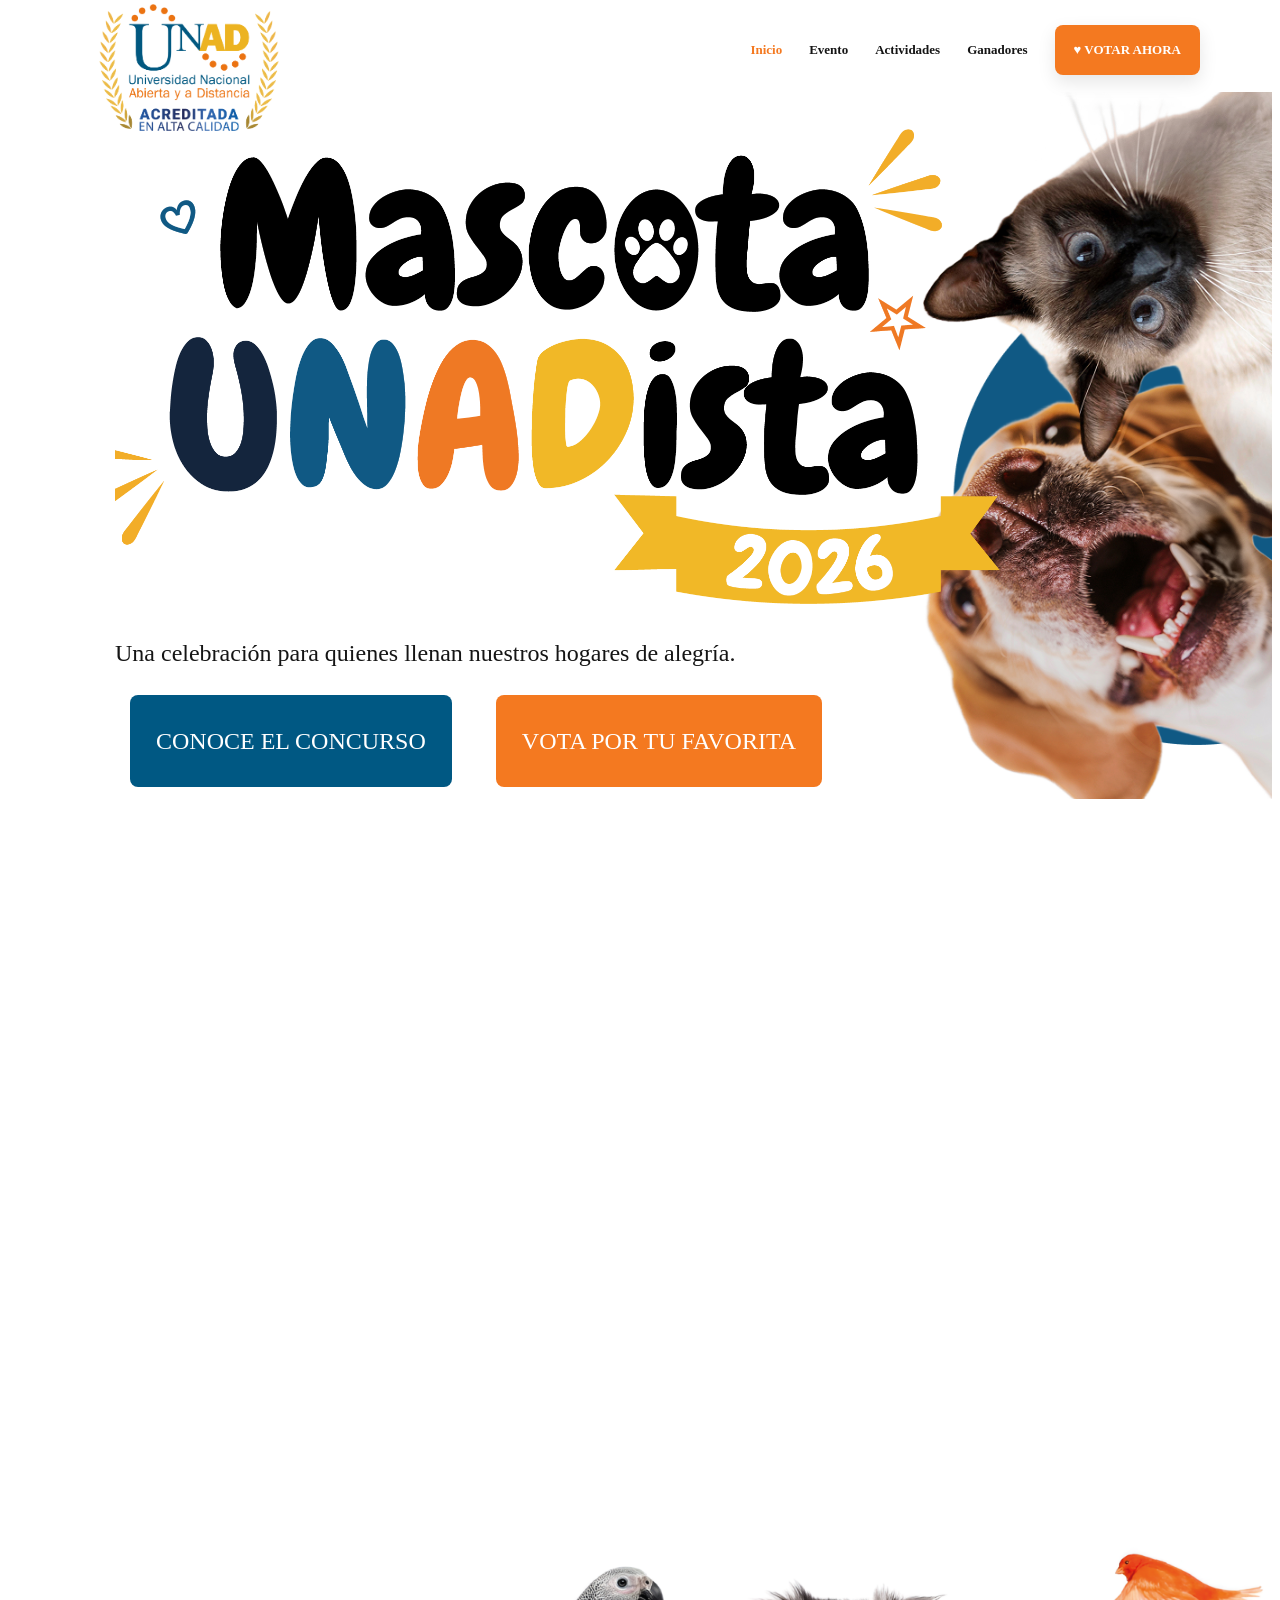
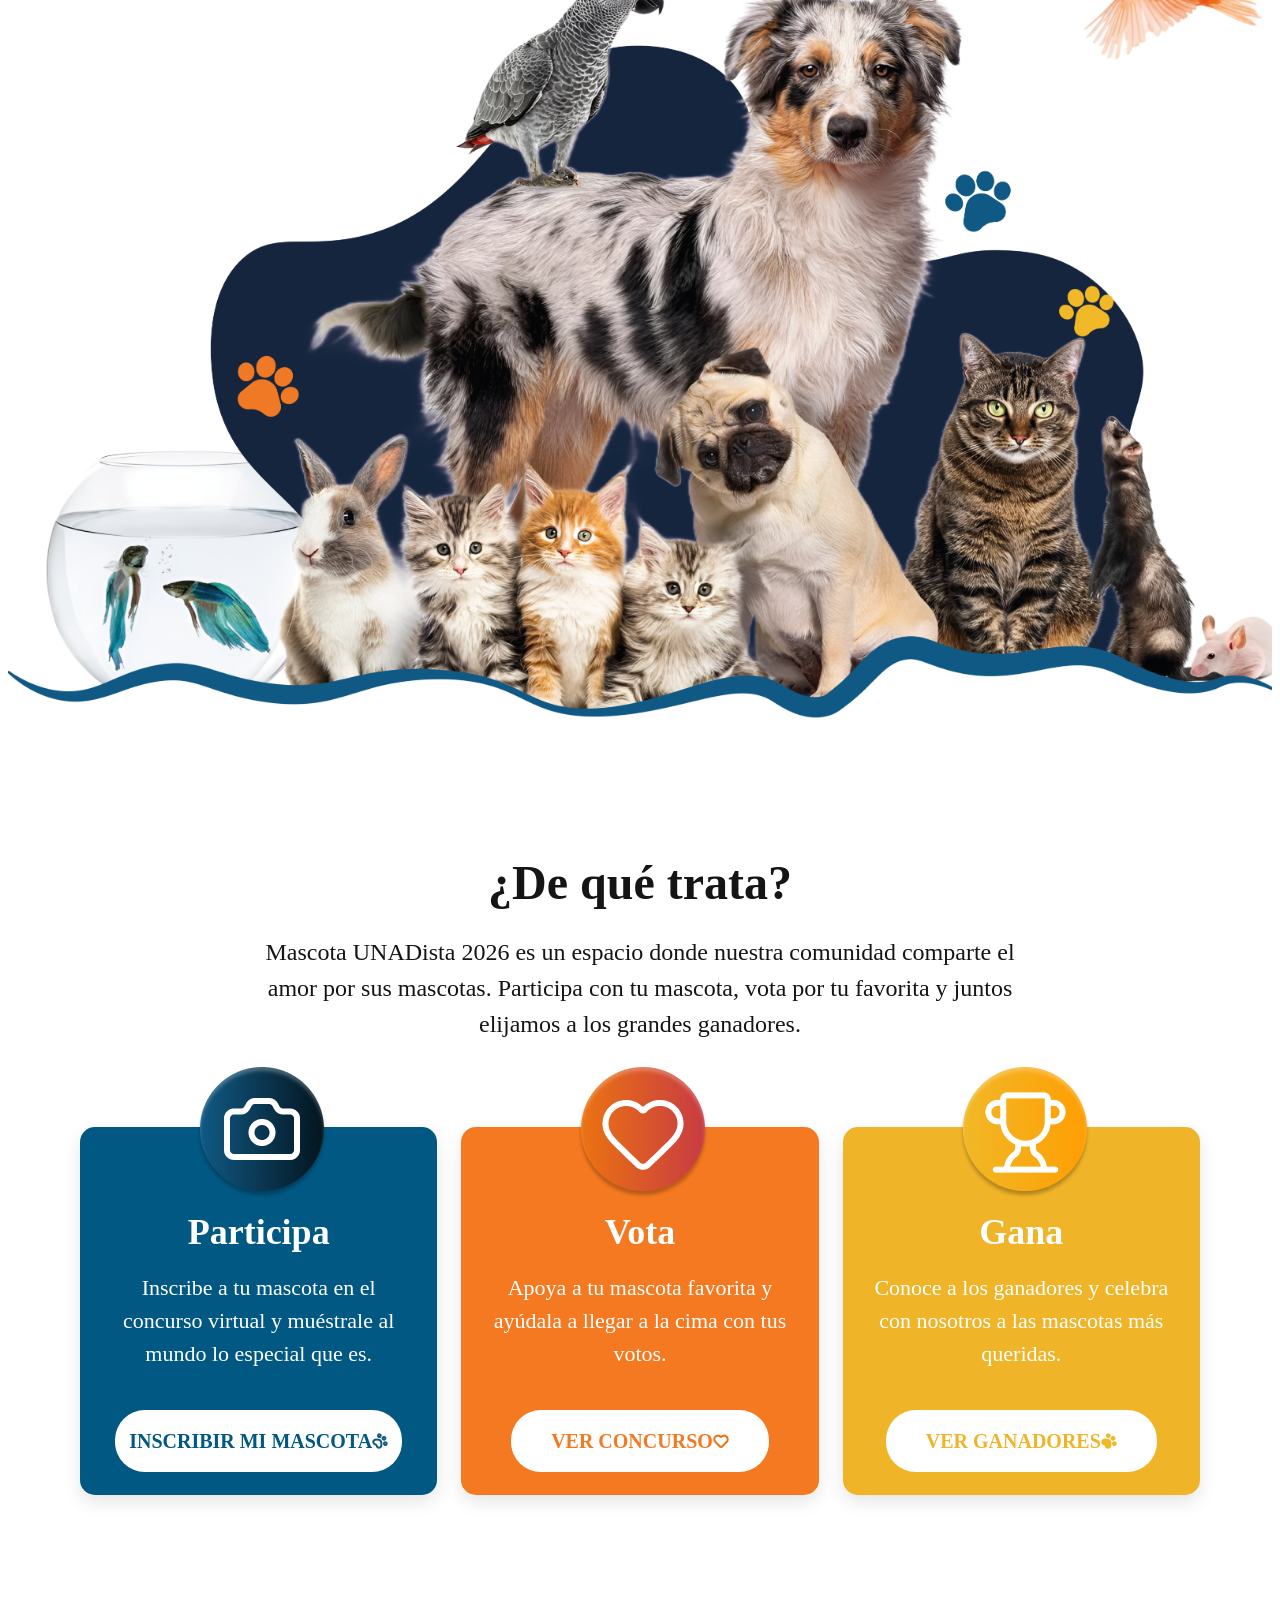
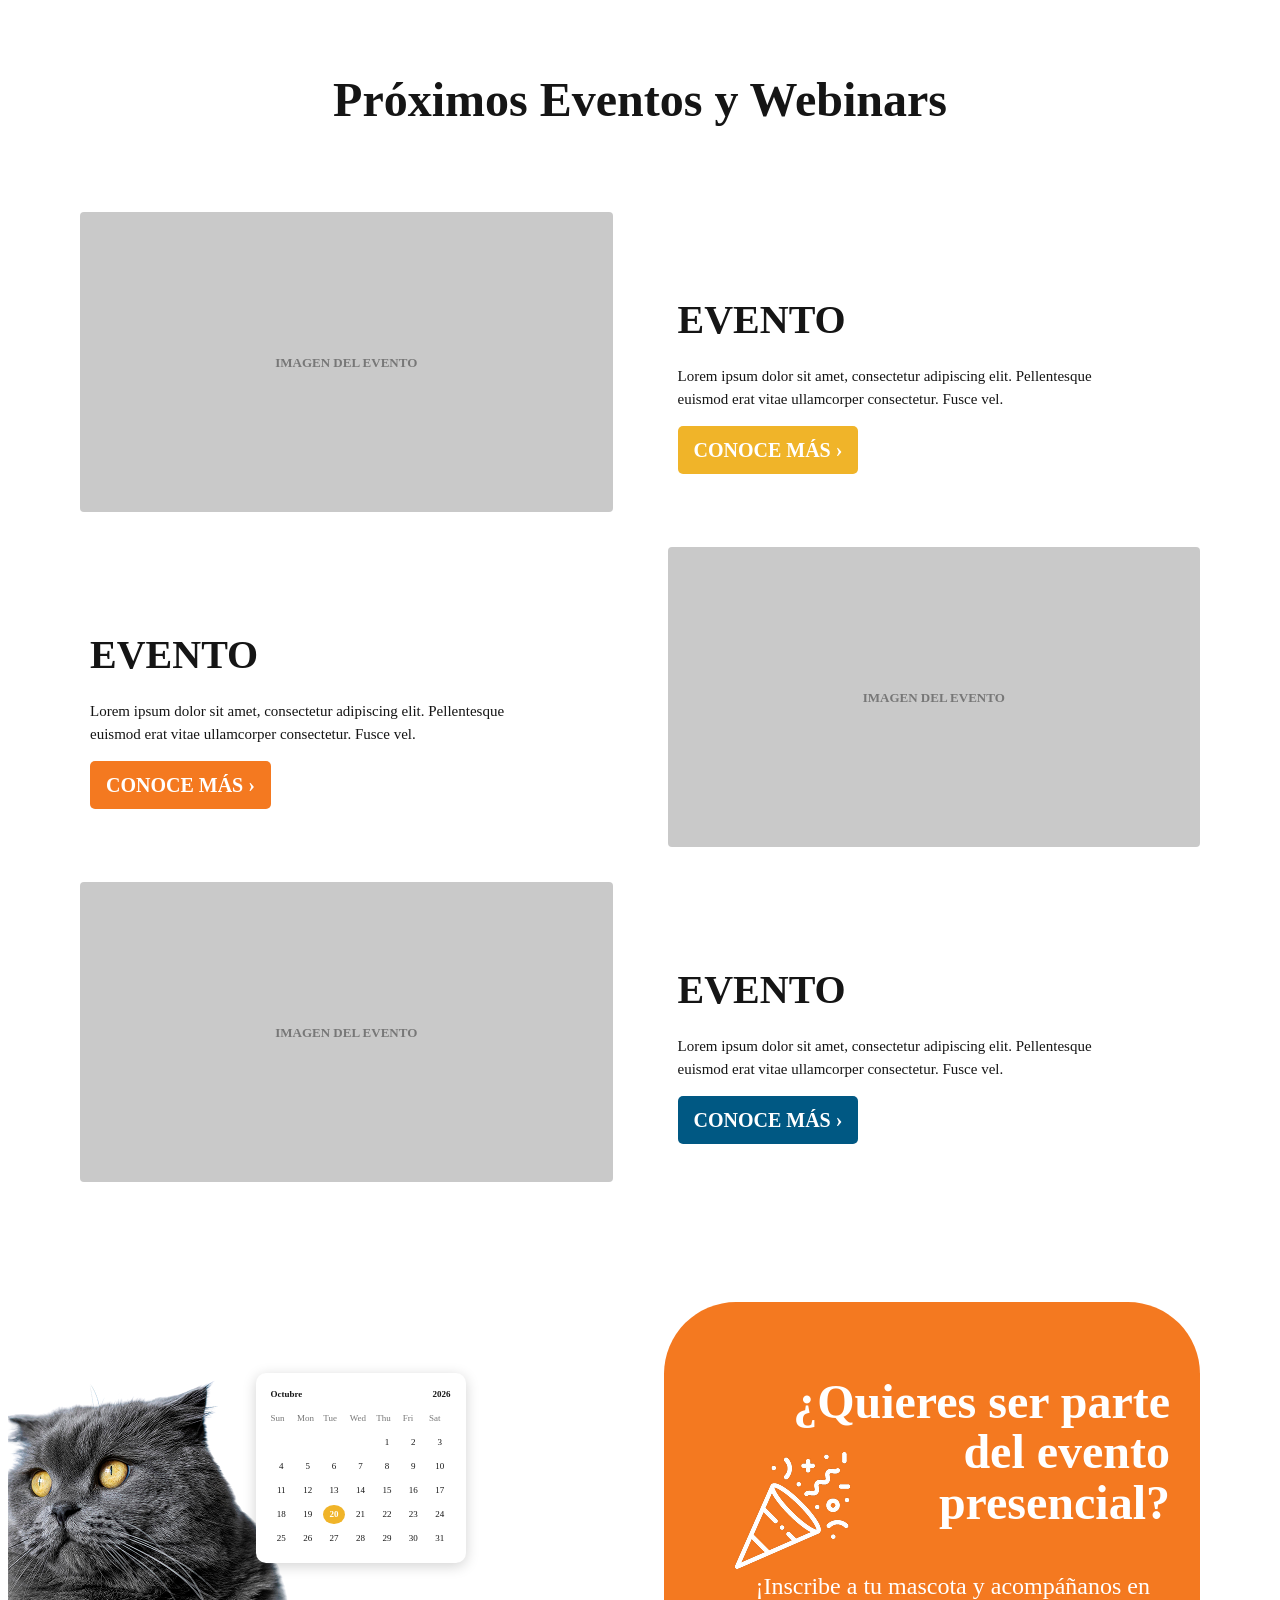
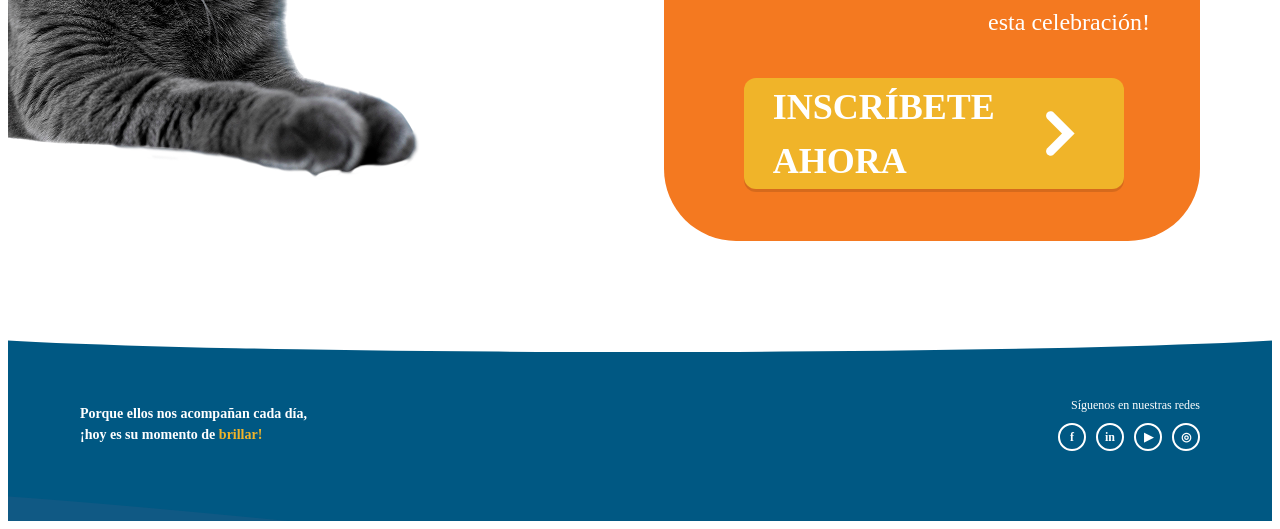
==== Mascota Unadista/index.html @ 70784718 "HTML y CSS Inicial" ====
<!DOCTYPE html>
<html lang="es">

<head>
    <meta charset="UTF-8">
    <meta name="viewport" content="width=device-width, initial-scale=1.0">

    <meta name="description"
        content="Mascota UNADista 2026 - Una celebración para quienes llenan nuestros hogares de alegría.">

    <title>Mascota UNADista 2026 | Inicio</title>

    <!-- CSS exclusivo de Inicio -->
    <link rel="stylesheet" href="css/inicio.css">
</head>

<body>

    <!-- =====================================================
         HEADER / NAVEGACIÓN
    ====================================================== -->

    <header class="site-header">

        <div class="container nav-wrapper">

            <a href="index.html" class="brand">
                <img
                    src="assets/logo/Logo UNAD.png"
                    alt="Logo Universidad Nacional Abierta y a Distancia - UNAD"
                    class="logo-unad"
                >
            </a>

            <!-- Botón para dispositivos móviles -->
            <button class="menu-toggle"
                    type="button"
                    aria-label="Abrir menú"
                    aria-expanded="false">
                ☰
            </button>

            <nav class="main-nav" aria-label="Navegación principal">

                <a href="index.html" class="active">
                    Inicio
                </a>

                <a href="evento.html">
                    Evento
                </a>

                <a href="actividades.html">
                    Actividades
                </a>

                <a href="ganadores.html">
                    Ganadores
                </a>

                <a href="vota-ahora.html" class="nav-cta">
                    ♥ VOTAR AHORA
                </a>

            </nav>

        </div>

    </header>


    <main>

        <!-- =====================================================
             HERO
        ====================================================== -->

        <section class="hero section">

            <div class="container hero-grid">

                <div class="hero-copy">

                    <a href="index.html" class="title-main">
                        <img
                            src="assets/logo/Mascota Unadista.png"
                            alt="Mascota UNADista 2026"
                            class="mascota-unadista-logo"
                        >
                    </a>

                    <p class="hero-subtitle">
                        Una celebración para quienes llenan nuestros
                        hogares de alegría.
                    </p>

                    <div class="hero-actions">

                        <a href="concurso.html"
                           class="btn btn-blue">
                            CONOCE EL CONCURSO
                        </a>

                        <a href="vota-ahora.html"
                           class="btn btn-orange">
                            VOTA POR TU FAVORITA
                        </a>

                    </div>

                </div>


                <div class="hero-art">

                    <img
                        src="assets/mascotas/mascotas-hero.png"
                        alt="Mascotas de Mascota UNADista 2026"
                        class="hero-pets-image"
                    >

                </div>

            </div>

        </section>


        <!-- =====================================================
             COMPOSICIÓN DE MASCOTAS
        ====================================================== -->

        <section class="pets-showcase"
                 aria-label="Mascotas participantes">

            <div class="container pets-scene">

                <img
                    src="assets/mascotas/Mascotas Colores.png"
                    alt="Perros, gatos y otras mascotas participantes"
                    class="main-pets-image"
                >

            </div>

        </section>


        <!-- =====================================================
             ¿DE QUÉ TRATA?
        ====================================================== -->

        <section class="about section">

            <div class="container">

                <div class="section-heading">

                    <h2>
                        ¿De qué trata?
                    </h2>

                    <p>
                        Mascota UNADista 2026 es un espacio donde
                        nuestra comunidad comparte el amor por sus
                        mascotas. Participa con tu mascota, vota por
                        tu favorita y juntos elijamos a los grandes
                        ganadores.
                    </p>

                </div>


                <div class="steps-grid">

                    <!-- PARTICIPA -->

                    <article class="step-card step-blue">

                        <div class="step-icon">
                            <img
                                src="assets/iconos/Icono Camara.png"
                                alt="Icono Camara"
                                class=".step-card">
                        </div>

                        <h3>
                            Participa
                        </h3>

                        <p>
                            Inscribe a tu mascota en el concurso
                            virtual y muéstrale al mundo lo especial
                            que es.
                        </p>

                        <a href="concurso.html"
                           class="small-btn-inscribir">
                            INSCRIBIR MI MASCOTAㅤ<img src="assets/iconos/paw-print.png" alt="Icono Pata">
                        </a>

                    </article>


                    <!-- VOTA -->

                    <article class="step-card step-orange">

                        <div class="step-icon">
                            <img
                                src="assets/iconos/Icono Corazon.png"
                                alt="Icono Corazon"
                                class=".step-card">
                        </div>

                        <h3>
                            Vota
                        </h3>

                        <p>
                            Apoya a tu mascota favorita y ayúdala a
                            llegar a la cima con tus votos.
                        </p>

                        <a href="vota-ahora.html"
                           class="small-btn-concurso">
                            VER CONCURSOㅤ<img src="assets/iconos/heart.png" alt="Icono Corazon">
                        </a>

                    </article>


                    <!-- GANA -->

                    <article class="step-card step-yellow">

                        <div class="step-icon">
                            <img
                                src="assets/iconos/Icono Trofeo.png"
                                alt="Icono Trofeo"
                                class=".step-card">
                        </div>

                        <h3>
                            Gana
                        </h3>

                        <p>
                            Conoce a los ganadores y celebra con
                            nosotros a las mascotas más queridas.
                        </p>

                        <a href="ganadores.html"
                           class="small-btn-ganadores">
                            VER GANADORESㅤ<img src="assets/iconos/paw-print relleno.png" alt="Icono Pata">
                        </a>

                    </article>

                </div>

            </div>

        </section>


        <!-- =====================================================
             EVENTOS Y WEBINARS
        ====================================================== -->

        <section class="events section">

            <div class="container">

                <div class="section-heading">

                    <h2>
                        Próximos Eventos y Webinars
                    </h2>

                </div>


                <div class="events-list">

                    <!-- EVENTO 1 -->

                    <article class="event-card">

                        <div class="event-image placeholder">

                            <span>
                                IMAGEN DEL EVENTO
                            </span>

                        </div>

                        <div class="event-content">

                            <h3>
                                EVENTO
                            </h3>

                            <p>
                                Lorem ipsum dolor sit amet,
                                consectetur adipiscing elit.
                                Pellentesque euismod erat vitae
                                ullamcorper consectetur. Fusce vel.
                            </p>

                            <a href="evento.html"
                               class="event-btn yellow">
                                CONOCE MÁS ›
                            </a>

                        </div>

                    </article>


                    <!-- EVENTO 2 -->

                    <article class="event-card reverse">

                        <div class="event-image placeholder">

                            <span>
                                IMAGEN DEL EVENTO
                            </span>

                        </div>

                        <div class="event-content">

                            <h3>
                                EVENTO
                            </h3>

                            <p>
                                Lorem ipsum dolor sit amet,
                                consectetur adipiscing elit.
                                Pellentesque euismod erat vitae
                                ullamcorper consectetur. Fusce vel.
                            </p>

                            <a href="evento.html"
                               class="event-btn orange">
                                CONOCE MÁS ›
                            </a>

                        </div>

                    </article>


                    <!-- EVENTO 3 -->

                    <article class="event-card">

                        <div class="event-image placeholder">

                            <span>
                                IMAGEN DEL EVENTO
                            </span>

                        </div>

                        <div class="event-content">

                            <h3>
                                EVENTO
                            </h3>

                            <p>
                                Lorem ipsum dolor sit amet,
                                consectetur adipiscing elit.
                                Pellentesque euismod erat vitae
                                ullamcorper consectetur. Fusce vel.
                            </p>

                            <a href="evento.html"
                               class="event-btn blue">
                                CONOCE MÁS ›
                            </a>

                        </div>

                    </article>

                </div>

            </div>

        </section>


        <!-- =====================================================
             CALENDARIO + EVENTO PRESENCIAL
        ====================================================== -->

        <section class="presence section">

            <div class="container presence-grid">


                <!-- CALENDARIO -->

                <div class="calendar-area">

                    <div class="decor-cat">

                        <img
                            src="assets/mascotas/gato-calendario.png"
                            alt="Gato negro"
                            class="calendar-cat-image"
                        >

                    </div>

                    <div class="calendar">

                        <div class="calendar-top">

                            <strong>
                                Octubre
                            </strong>

                            <strong>
                                2026
                            </strong>

                        </div>


                        <div class="calendar-week">

                            <span>Sun</span>
                            <span>Mon</span>
                            <span>Tue</span>
                            <span>Wed</span>
                            <span>Thu</span>
                            <span>Fri</span>
                            <span>Sat</span>

                        </div>


                        <div class="calendar-days">

                            <span></span>
                            <span></span>
                            <span></span>
                            <span></span>

                            <span>1</span>
                            <span>2</span>
                            <span>3</span>

                            <span>4</span>
                            <span>5</span>
                            <span>6</span>
                            <span>7</span>
                            <span>8</span>
                            <span>9</span>
                            <span>10</span>

                            <span>11</span>
                            <span>12</span>
                            <span>13</span>
                            <span>14</span>
                            <span>15</span>
                            <span>16</span>
                            <span>17</span>

                            <span>18</span>
                            <span>19</span>

                            <span class="marked">
                                20
                            </span>

                            <span>21</span>
                            <span>22</span>
                            <span>23</span>
                            <span>24</span>

                            <span>25</span>
                            <span>26</span>
                            <span>27</span>
                            <span>28</span>
                            <span>29</span>
                            <span>30</span>
                            <span>31</span>

                        </div>

                    </div>

                </div>


                <!-- EVENTO PRESENCIAL -->

                <div class="presence-card">

                    <span class="presence-decoration">
                           <img
                            src="assets\iconos\Celebracion.png"
                            alt="icono Celebración"
                           
                        >
                    </span>

                    <h2>
                        ¿Quieres ser parte<br>
                        del evento<br>
                        presencial?
                    </h2>

                    <p>
                        ¡Inscribe a tu mascota y acompáñanos
                        en esta celebración!
                    </p>

                    <a href="concurso.html"
                       class="presence-btn">

                        <span>
                            INSCRÍBETE<br>
                            AHORA
                        </span>

                     
                         <img
                            src="assets\iconos\Flecha.png"
                            alt="icono Flecha"
                           
                        >

                    </a>

                </div>

            </div>

        </section>

    </main>


    <!-- =====================================================
         FOOTER
    ====================================================== -->

    <footer class="site-footer">

        <div class="footer-wave">
      <img
                            src="assets\fondos\Footer.png"
                            alt="Footer Mascota Unadista"
                           
                        >

        </div>

        <div class="container footer-content">

            <div class="footer-message">

                <strong>
                    Porque ellos nos acompañan cada día,<br>
                    ¡hoy es su momento de
                    <span>brillar!</span>
                </strong>

            </div>


            <div class="social">

                <span>
                    Síguenos en nuestras redes
                </span>

                <div class="social-links">

                    <a href="#"
                       aria-label="Facebook">
                        f
                    </a>

                    <a href="#"
                       aria-label="LinkedIn">
                        in
                    </a>

                    <a href="#"
                       aria-label="YouTube">
                        ▶
                    </a>

                    <a href="#"
                       aria-label="Instagram">
                        ◎
                    </a>

                </div>

            </div>

        </div>

    </footer>


    <!-- =====================================================
         MENÚ RESPONSIVE
    ====================================================== -->

    <script>

        const toggle = document.querySelector(".menu-toggle");
        const nav = document.querySelector(".main-nav");

        toggle.addEventListener("click", () => {

            const expanded =
                toggle.getAttribute("aria-expanded") === "true";

            toggle.setAttribute(
                "aria-expanded",
                String(!expanded)
            );

            nav.classList.toggle("open");

        });

    </script>

</body>

</html>
---- Mascota Unadista/css/inicio.css ----
/* ==========================================================
   MASCOTA UNADISTA 2026
   INICIO
   ========================================================== */

/* -----------------------------
   VARIABLES
----------------------------- */

:root {

    --blue: #005883;
    --blue-dark: #003f60;

    --orange: #f47920;

    --yellow: #f0b429;

    --navy: #071f3c;

    --text: #151515;

    --light-blue: #eaf3f7;

    --white: #ffffff;

    --gray: #cfcfcf;

    --container: 1120px;

    --radius: 18px;

    --shadow:
        0 7px 18px rgba(0, 0, 0, 0.10);
}


/* -----------------------------
   RESET
----------------------------- */

* {
    box-sizing: border-box;
    margin: 5;
    padding: 0;
}


html {
    scroll-behavior: smooth;
}


body {

    font-family:
       'Inter';

    color: var(--text);

    background: var(--white);

    line-height: 1.5;

    overflow-x: hidden;
}


a {
    color: inherit;
    text-decoration: none;
}


button,
a {
    -webkit-tap-highlight-color: transparent;
}


.container {

    width: min(92%, var(--container));

    margin-inline: auto;
}


.section {

    position: relative;

    padding: 70px 0;
}


/* ==========================================================
   HEADER
========================================================== */

.site-header {

    position: relative;

    z-index: 50;

    background: #ffffff;
}


.nav-wrapper {

    min-height: 84px;

    display: flex;

    align-items: center;

    justify-content: space-between;

    gap: 25px;
}


/* ==========================================================
   LOGO UNAD
========================================================== */

.brand {
    width: 105px;
    height: 58px;

    display: flex;
    align-items: center;
    justify-content: flex-start;

    flex-shrink: 0;
}


.logo-unad {
    width: 218px;
    height: 171px;

    display: block;

    object-fit: contain;
    object-position: left center;
    margin-top: 35px;

}


.main-nav {

    display: flex;

    align-items: center;

    gap: 27px;

    font-size: 13px;

    font-weight: 600;
}


.main-nav a {

    transition:
        color 0.2s ease,
        transform 0.2s ease;
}


.main-nav a:hover,
.main-nav a.active {

    color: var(--orange);
}


.nav-cta {

    background: var(--orange);

    color: #ffffff !important;

    padding: 15px 19px;

    border-radius: 8px;

    box-shadow: var(--shadow);
}


.nav-cta:hover {

    transform: translateY(-2px);
}


.menu-toggle {

    display: none;

    border: 0;

    background: transparent;

    color: var(--blue);

    font-size: 28px;

    cursor: pointer;
}


/* ==========================================================
   HERO
========================================================== */

.hero {

    padding:
        25px
        0
        20px;

    min-height: 390px;

    /* Evita scroll horizontal por el "breakout" de la imagen derecha. */
    overflow: hidden;
}


.hero-grid {

    min-height: 355px;

    display: grid;
    align-items: center;
}


.hero-copy {

    position: relative;

    padding-left: 35px;

    z-index: 2;
}


/* ==========================================================
   LOGO PRINCIPAL MASCOTA UNADISTA
   Medida solicitada: 945 x 496 px
========================================================== */

.title-main {
    display: block;
    width: 945px;
    height: 496px;
    max-width: none;
}


.mascota-unadista-logo {
    width: 945px;
    height: 496px;

    display: block;

    object-fit: contain;
    object-position: -45px;
}


.hero-subtitle {

    margin-top: 22px;

    font-size: 24px;

    max-width: 840px;
}


.hero-actions {

    display: flex;

    flex-wrap: wrap;

    gap: 14px;

    margin-top: 18px;
}


/* ==========================================================
   IMAGEN PRINCIPAL DE MASCOTAS
   Breakout lateral: borde derecho = borde del viewport
========================================================== */

.hero-art {
    position: relative;
    min-height: 340px;

    display: flex;
    align-items: center;
    justify-content: flex-end;

    /*
       .hero-grid vive dentro de .container.
       Este desplazamiento compensa exactamente el margen lateral
       generado por el contenedor y lleva el arte hasta x = 100vw.
    */
    right: calc((100vw - min(92vw, var(--container))) / -2);

    z-index: 1;
}


.hero-pets-image {
width: 32%;
    max-width: 520px;
    height: auto;
    display: block;
    object-fit: contain;
    object-position: right center;
    margin: 0;
    padding: 0;
    top: -700px;
    position: absolute;
}

.btn {

    display: inline-flex;

    align-items: center;

    justify-content: center;

    min-height: 42px;

    padding:
        28px
        26px;

    color: #ffffff;

    border-radius: 8px;

    font-size: 24px;

    font-weight: 500;

    transition:
        transform 0.2s ease,
        filter 0.2s ease;
    margin-inline: 15px;
}


.btn:hover {

    transform: translateY(-2px);

    filter: brightness(1.05);
}


.btn-blue {

    background: var(--blue);
}


.btn-orange {

    background: var(--orange);
}


/* -----------------------------
   DECORACIÓN HERO
----------------------------- */

.decor {

    position: absolute;

    font-weight: 900;

    pointer-events: none;
}

/* -----------------------------
   MASCOTAS HERO
----------------------------- */

.pet {

    position: absolute;

    display: grid;

    place-items: center;

    filter:
        drop-shadow(
            0 9px 6px
            rgba(0, 0, 0, 0.12)
        );
}


.pet-cat {

    top: 0;

    right: 80px;

    font-size: 150px;

    transform: rotate(-15deg);
}


.pet-dog {

    right: 0;

    bottom: -25px;

    font-size: 155px;

    transform: rotate(9deg);
}




/* ==========================================================
   MASCOTAS
========================================================== */

.pets-showcase {

    position: relative;

    height: 1200px;

    overflow: hidden;
}

.main-pets-image {
    position: absolute;

    z-index: 2;

    left: 50%;
    bottom: 25px;

    width: 100%;

    height: auto;

    transform: translateX(-50%);

    object-fit: contain;

}


/* ==========================================================
   TÍTULOS
========================================================== */

.section-heading {

    text-align: center;

    max-width: 790px;

    margin:
        0
        auto
        85px;
}


.section-heading h2 {

    font-size:48px;

    line-height: 1.1;

    margin-bottom: 17px;
    font-weight: 600;
}


.section-heading p {

    font-size: 24px;
}


/* ==========================================================
   ¿DE QUÉ TRATA?
========================================================== */


.steps-grid {

    display: grid;

    grid-template-columns:
        repeat(
            3,
            1fr
        );

    gap: 24px;
}


.step-card {

    position: relative;

    padding:
        42px
        23px
        23px;

    color: #ffffff;

    text-align: center;

    border-radius: 15px;

    min-height: 245px;

    box-shadow: var(--shadow);
}


.step-blue {
    background: var(--blue);
}


.step-orange {
    background: var(--orange);
}


.step-yellow {
    background: var(--yellow);
}


.step-icon {

    position: absolute;
    top: -60px;
    left: 50px;
    width: 264px;
    height: 64px;
    display: grid;
    place-items: center;

}


.step-card h3 {

    font-size: 36px;
    margin-bottom: -10px;
}


.step-card p {

    min-height: 75px;
    font-size: 22px;
    font-weight: 500;
    margin-bottom: 40px;
}


.small-btn-inscribir {

    display: inline-flex;

    align-items: center;

    justify-content: center;

    min-height: 36px;

    padding:
        16px
        14px;

    border-radius: 30px;

    background: #ffffff;

    color: #005883;

    font-size: 20px;

    font-weight: 700;

    transition:
        transform 0.2s ease;
}


.small-btn-inscribir:hover {

    transform: translateY(-2px);
}
.small-btn-concurso {

    display: inline-flex;

    align-items: center;

    justify-content: center;

    min-height: 36px;

    padding:
        16px
        40px;

    border-radius: 30px;

    background: #ffffff;

    color: #f47920;

    font-size: 20px;

    font-weight: 700;

    transition:
        transform 0.2s ease;
}


.small-btn-.small-btn-concurso {

    transform: translateY(-2px);
}
.small-btn-ganadores {

    display: inline-flex;

    align-items: center;

    justify-content: center;

    min-height: 36px;

    padding:
        16px
        40px;

    border-radius: 30px;

    background: #ffffff;

    color: #f0b429;

    font-size: 20px;

    font-weight: 700;

    transition:
        transform 0.2s ease;
}


.small-btn-.small-btn-ganadores {

    transform: translateY(-2px);
}


/* ==========================================================
   EVENTOS
========================================================== */


.events-list {

    display: flex;

    flex-direction: column;

    gap: 35px;
}


.event-card {

    display: grid;

    grid-template-columns:
        1fr
        1fr;

    align-items: center;

    gap: 55px;
}


.event-card.reverse
.event-image {

    order: 2;
}


.event-card.reverse
.event-content {

    order: 1;
}


.event-image {

    min-height: 300px;

    border-radius: 4px;
}


.placeholder {

    background: #c9c9c9;

    display: grid;

    place-items: center;

    color: #777;

    font-size: 13px;

    font-weight: 700;
}


.event-content {

    padding: 10px;
}


.event-content h3 {

    font-size: 40px;
    margin-bottom: 14px;
    font-weight: 600;
}


.event-content p {

    font-size: 15px;
    max-width: 420px;
    margin-bottom: 16px;
    font-weight: 500;
}


.event-btn {

    display: inline-flex;

    align-items: center;

    padding:
        9px
        16px;

    border-radius: 5px;

    color: #ffffff;

    font-size: 20px;

    font-weight: 700;

    transition:
        transform 0.2s ease;
}


.event-btn:hover {

    transform: translateY(-2px);
}


.event-btn.yellow {

    background: var(--yellow);
}


.event-btn.orange {

    background: var(--orange);
}


.event-btn.blue {

    background: var(--blue);
}


/* ==========================================================
   CALENDARIO / EVENTO PRESENCIAL
========================================================== */

.presence {

    padding-top: 50px;

    padding-bottom: 90px;

    /* El gato puede romper el contenedor sin crear scroll horizontal. */
    overflow: hidden;
}


.presence-grid {

    display: grid;

    grid-template-columns:
        1.15fr
        0.85fr;

    align-items: center;

    gap: 70px;
}


.calendar-area {

    position: relative;

    min-height: 427px;
}


/* ==========================================================
   GATO DEL CALENDARIO
   Medida solicitada: 598 x 427 px
   Breakout lateral: borde izquierdo = borde del viewport
========================================================== */

.decor-cat {
    position: absolute;

    bottom: 0;

    /*
       Compensa el margen izquierdo de .container para que el
       gráfico comience exactamente en x = 0 del viewport.
    */
    left: calc((100vw - min(92vw, var(--container))) / -2);

    z-index: 2;
}


.calendar-cat-image {
    width: 598px;
    height: 427px;

    display: block;

    object-fit: contain;
    object-position: left bottom;

    margin: 0;
    padding: 0;
}


/* -----------------------------
   CALENDARIO
----------------------------- */

.calendar {

    position: absolute;

    right: 25%;

    top: 15px;

    width: 210px;

    padding: 15px;

    border-radius: 10px;

    background: #ffffff;

    box-shadow:
        0 3px 14px
        rgba(0,0,0,.18);

    font-size: 9px;

    z-index: 3;
}


.calendar-top,
.calendar-week,
.calendar-days {

    display: grid;

    grid-template-columns:
        repeat(
            7,
            1fr
        );

    gap: 5px;
}


.calendar-top {

    grid-template-columns:
        1fr
        1fr;

    margin-bottom: 10px;
}


.calendar-top strong:last-child {

    text-align: right;
}


.calendar-week {

    color: #777;

    margin-bottom: 8px;
}


.calendar-days span {

    min-height: 19px;

    display: grid;

    place-items: center;
}


.calendar-days .marked {

    background: var(--yellow);

    color: #ffffff;

    border-radius: 50%;

    font-weight: 900;
}


/* -----------------------------
   EVENTO PRESENCIAL
----------------------------- */

.presence-card {

position: relative;
    padding: 35px 30px 35px;
    border-radius: 72px;
    background: var(--orange);
    color: #ffffff;
    overflow: hidden;
    width: 536px;
    height: 539px;
}


.presence-card h2 {

    font-size: 48px;
    line-height: 1.05;
    text-align: right;
    font-weight: 600px;
}


.presence-card p {

    text-align: right;
    margin:
        20px
        20px;
    font-size: 24px;
}


.presence-decoration {

    position: absolute;
    left: 70px;
    top: 150px;
}


.presence-btn {

margin-left: 50px;
    display: flex;
    align-items: center;
    justify-content: space-around;
    width: 100%;
    padding: 9px 14px;
    border: 0;
    border-radius: 12px;
    background: var(--yellow);
    color: #ffffff;
    font-size: 36px;
    font-weight: 700;
    box-shadow: 0 3px 0 rgba(0, 0, 0, .12);
    transition: transform .2s ease;
    width: 380px;
    height: 111px;
    margin-top: 8%;
}


.presence-btn:hover {

    transform: translateY(-2px);
}


.presence-btn b {

    font-size: 40px;

    line-height: .5;
}


/* ==========================================================
   FOOTER
========================================================== */

.site-footer {

    position: relative;

    min-height: 190px;

    background: var(--blue);

    color: #ffffff;

    overflow: hidden;
}


.footer-wave {

    height: 45px;

    background: #ffffff;

    border-radius:
        0 0
        50%
        50%;

    transform:
        translateY(-24px)
        scaleX(1.15);
}


.footer-content {

    display: flex;

    justify-content: space-between;

    align-items: center;

    gap: 35px;

    padding-top: 20px;
}


.footer-message {

    font-size: 14px;
}


.footer-message span {

    color: var(--yellow);
}


.social {

    text-align: right;

    font-size: 12px;
}


.social-links {

    display: flex;

    justify-content: flex-end;

    gap: 10px;

    margin-top: 9px;
}


.social-links a {

    width: 28px;

    height: 28px;

    border:
        2px
        solid
        #ffffff;

    border-radius: 50%;

    display: grid;

    place-items: center;

    font-weight: 900;
}


/* ==========================================================
   RESPONSIVE - TABLET
========================================================== */

@media (max-width: 1200px) {

    /*
       En pantallas inferiores al ancho de diseño, el logo conserva
       su proporción y se reduce para no romper el layout.
       En escritorio (>1200px) permanece exactamente en 945x496.
    */
    .title-main,
    .mascota-unadista-logo {
        width: min(945px, 100%);
    }

    .title-main {
        height: auto;
    }

    .mascota-unadista-logo {
        height: auto;
        aspect-ratio: 945 / 496;
    }
}


@media (max-width: 900px) {

    .main-nav {

        gap: 15px;

        font-size: 12px;
    }


    .hero-grid,
    .presence-grid {

        grid-template-columns: 1fr;
    }


    .hero-copy {

        text-align: center;

        padding-left: 0;
    }


    .title-main {
        margin-inline: auto;
    }


    .mascota-unadista-logo {
        object-position: center;
    }


    .hero-actions {

        justify-content: center;
    }


    .year-ribbon {

        margin-inline: auto;
    }


    .hero-art {

        min-height: 280px;

        max-width: none;

        width: calc(100% + ((100vw - min(92vw, var(--container))) / 2));

        margin-left: auto;

        right: calc((100vw - min(92vw, var(--container))) / -2);

        justify-content: flex-end;
    }


    .hero-pets-image {
        width: min(520px, 100%);
    }


    .steps-grid {

        grid-template-columns: 1fr;

        max-width: 450px;

        margin-inline: auto;
    }


    .presence-grid {

        gap: 35px;
    }


    .calendar-area {

        min-height: 427px;
    }


    .presence-card {

        max-width: 500px;

        margin-inline: auto;
    }

}


/* ==========================================================
   RESPONSIVE - CELULAR
========================================================== */

@media (max-width: 720px) {

    .nav-wrapper {

        min-height: 70px;
    }


    .menu-toggle {

        display: block;
    }


    .main-nav {

        position: absolute;

        top: 70px;

        left: 0;

        width: 100%;

        display: none;

        flex-direction: column;

        align-items: stretch;

        padding: 20px;

        background: #ffffff;

        box-shadow: var(--shadow);
    }


    .main-nav.open {

        display: flex;
    }


    .main-nav a {

        padding: 10px;

        text-align: center;
    }


    .hero {

        padding-top: 35px;
    }


    .hero h1 {

        font-size:
            clamp(
                50px,
                16vw,
                78px
            );

        letter-spacing: -4px;
    }


    .hero-art {

        min-height: 245px;
    }


    .pet-cat {

        font-size: 105px;

        right: 22%;
    }


    .pet-dog {

        font-size: 110px;

        right: 2%;
    }


    .pets-showcase {

        height: 280px;
    }


    .pets-blob {

        height: 170px;

        bottom: 45px;
    }


    .pet-row {

        bottom: 43px;

        font-size: 65px;
    }


    .event-card,
    .event-card.reverse {

        grid-template-columns: 1fr;

        gap: 20px;
    }


    .event-card.reverse
    .event-image,
    .event-card.reverse
    .event-content {

        order: initial;
    }


    .event-image {

        min-height: 220px;
    }


    /*
       En móvil el gráfico conserva la alineación al borde izquierdo,
       pero se escala proporcionalmente para no invadir toda la vista.
    */
    .calendar-cat-image {
        width: min(598px, 82vw);
        height: auto;
        aspect-ratio: 598 / 427;
    }


    .calendar-area {
        min-height: min(427px, 58.5vw);
    }


    .calendar {

        right: 7%;
    }


    .footer-content {

        flex-direction: column;

        text-align: center;
    }


    .social {

        text-align: center;
    }


    .social-links {

        justify-content: center;
    }

}


/* ==========================================================
   RESPONSIVE - CELULAR PEQUEÑO
========================================================== */

@media (max-width: 480px) {

    .section {

        padding: 55px 0;
    }


    .hero-actions {

        flex-direction: column;

        align-items: stretch;
    }


    .btn {

        width: 100%;
    }


    .pets-showcase {

        height: 240px;
    }


    .pet-row {

        font-size: 50px;
    }


    .paw,
    .fish {

        font-size: 30px;
    }


    .calendar-area {

        min-height: 250px;
    }


    .decor-cat {

        font-size: 100px;
    }


    .calendar {

        width: 185px;

        right: 0;
    }


    .presence-card h2 {

        text-align: center;
    }


    .presence-card p {

        text-align: center;
    }


    .presence-decoration {

        display: none;
    }


    .presence-btn {

        margin-inline: auto;
    }

}
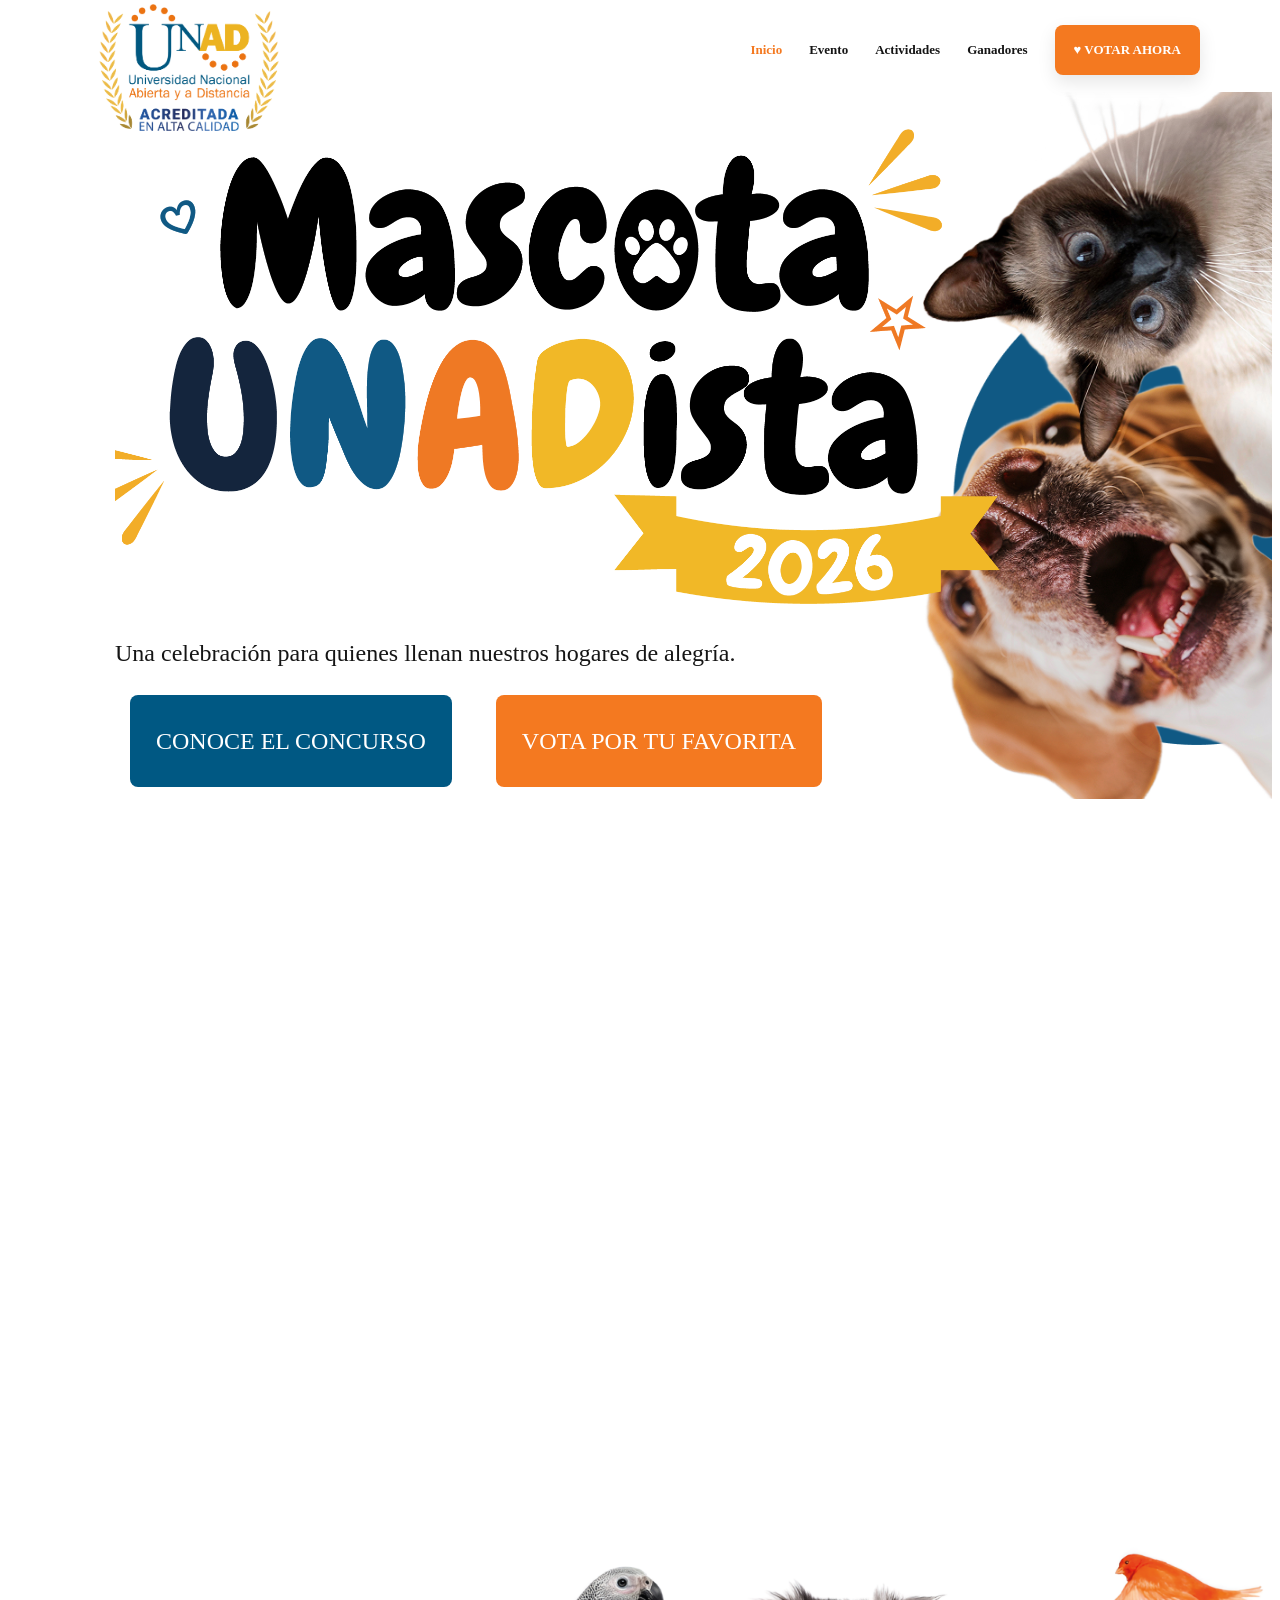
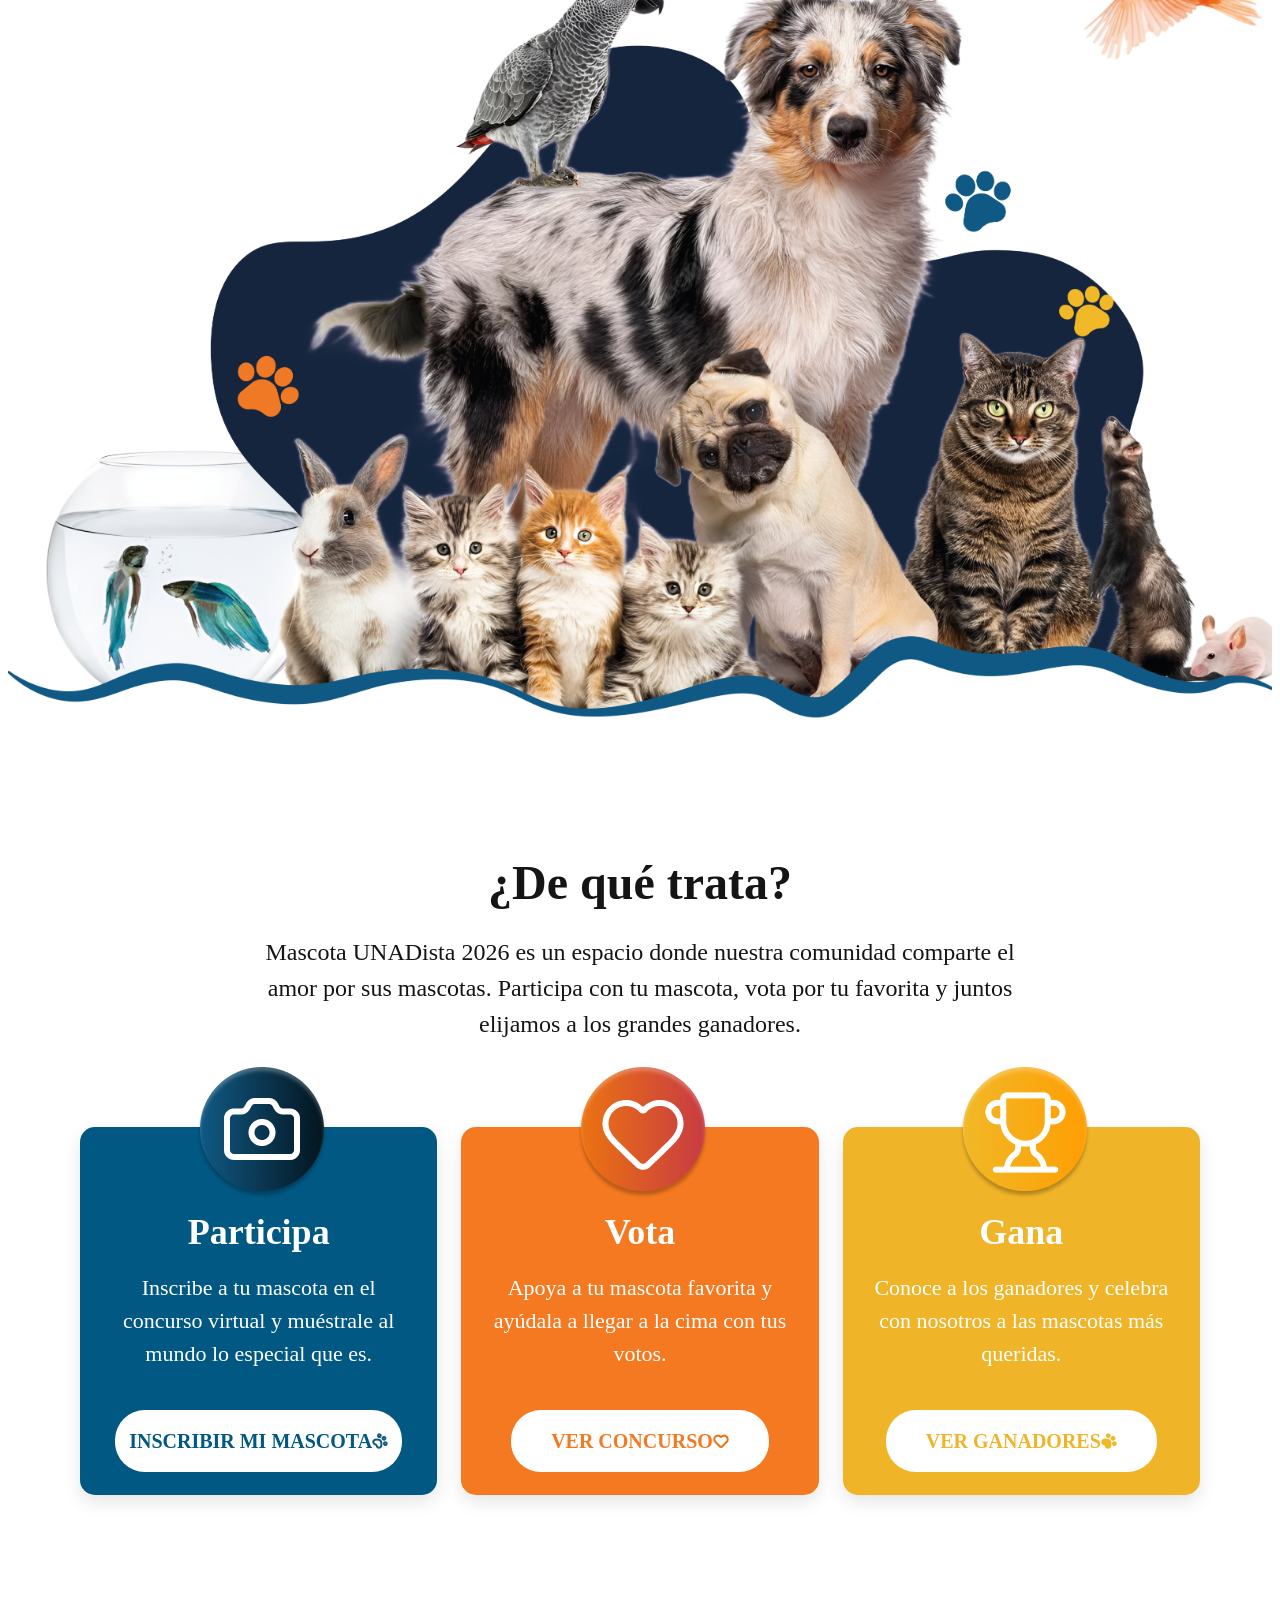
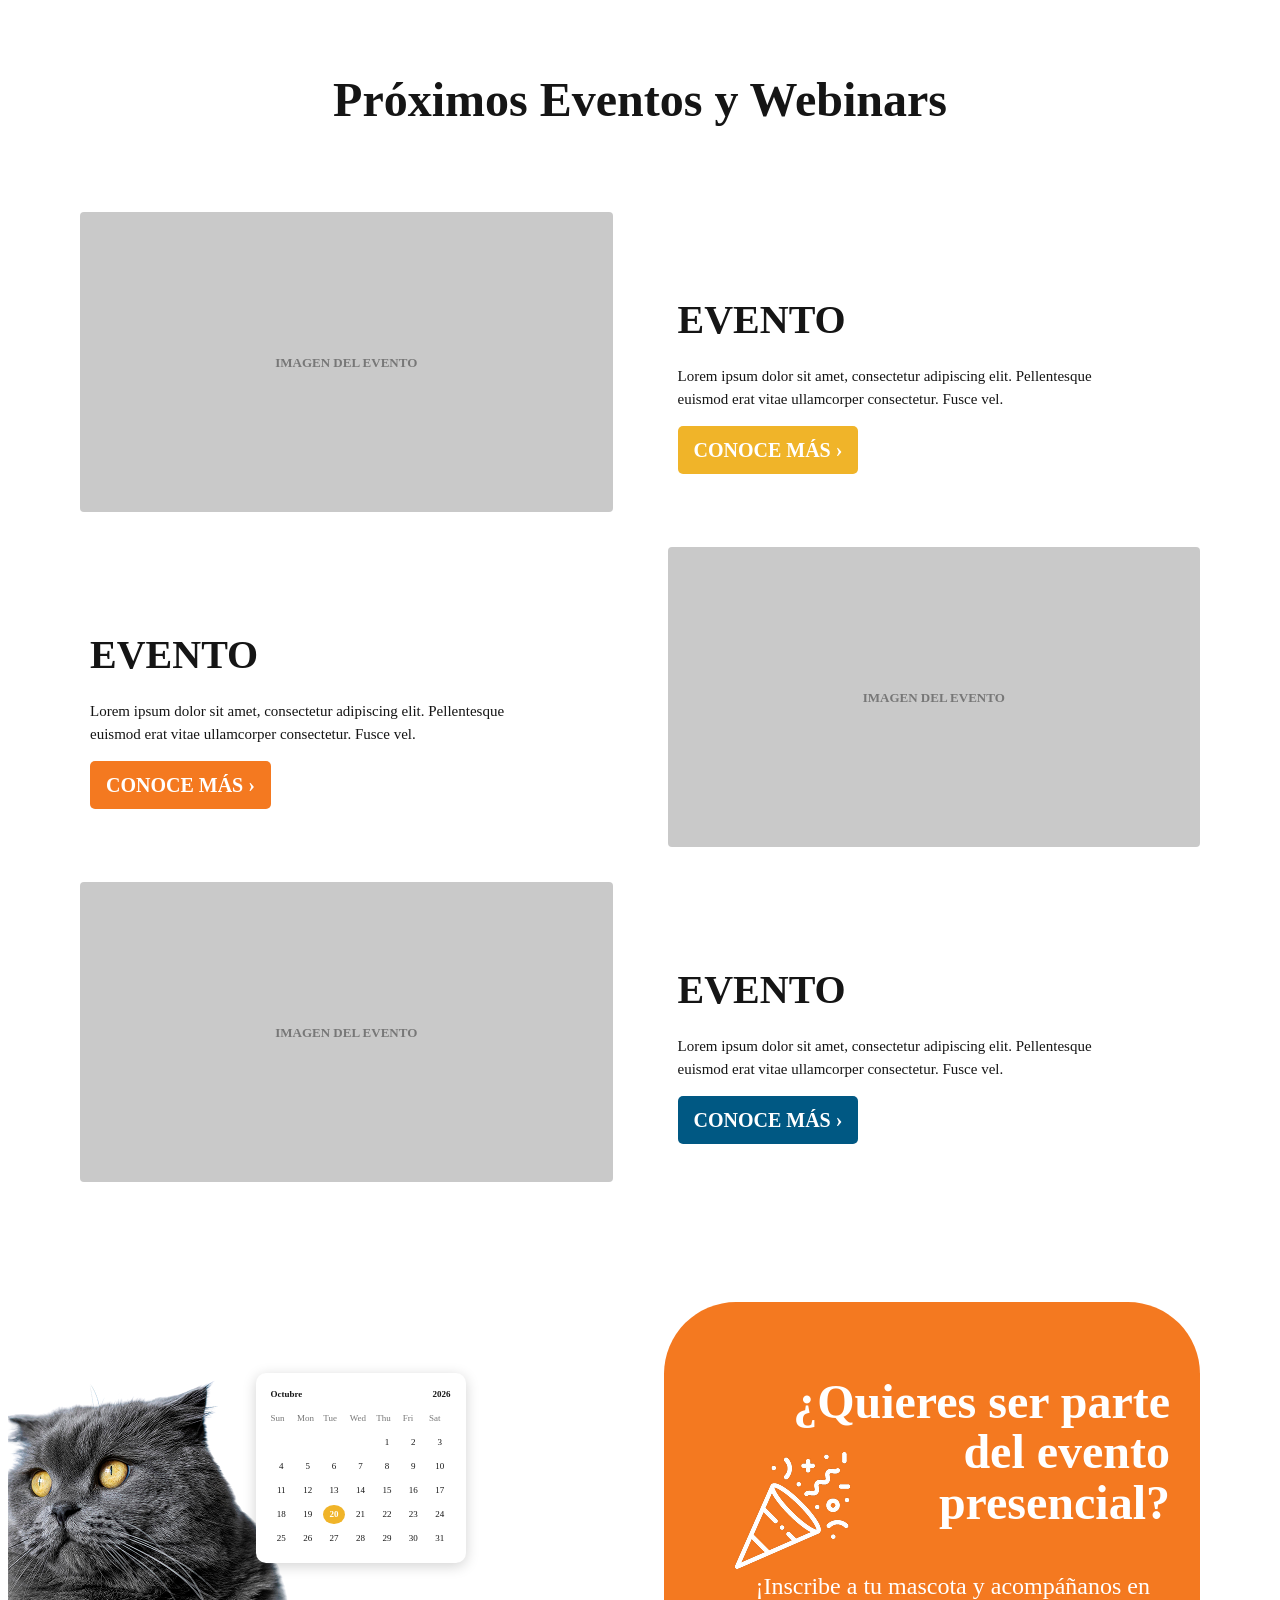
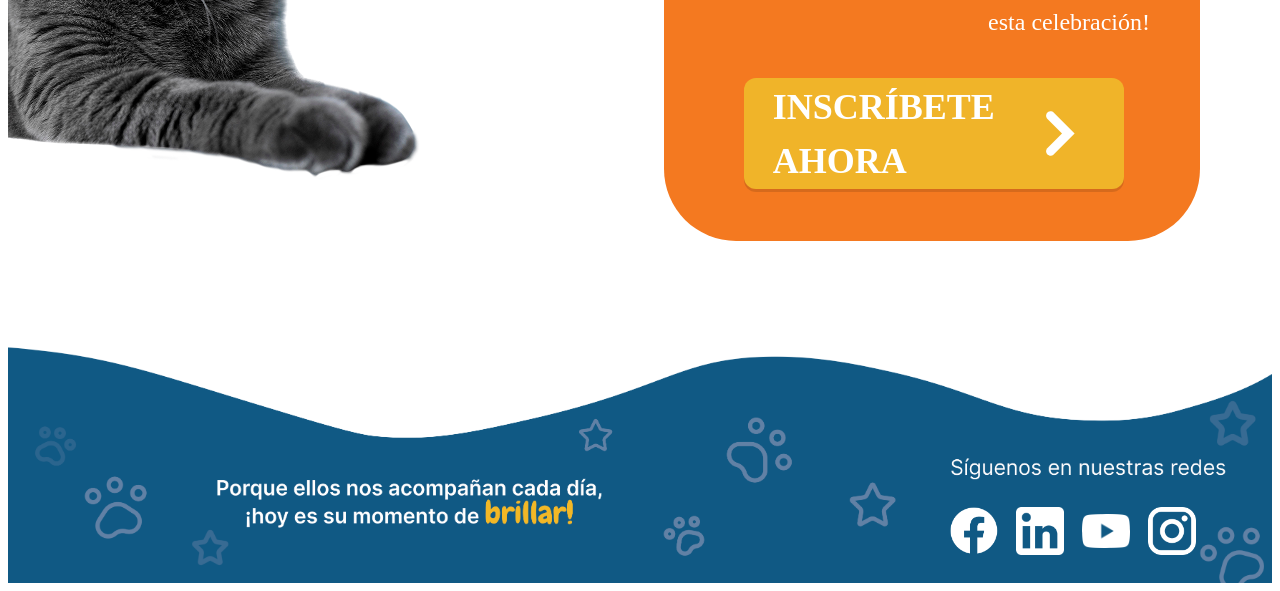
==== commit 937f863a: "Segundo Avance HTML y CSS" ====
--- a/Mascota Unadista/index.html
+++ b/Mascota Unadista/index.html
@@ -308,7 +308,7 @@
                                 ullamcorper consectetur. Fusce vel.
                             </p>
 
-                            <a href="evento.html"
+                            <a href="actividades.html"
                                class="event-btn yellow">
                                 CONOCE MÁS ›
                             </a>
@@ -343,7 +343,7 @@
                                 ullamcorper consectetur. Fusce vel.
                             </p>
 
-                            <a href="evento.html"
+                            <a href="actividades.html"
                                class="event-btn orange">
                                 CONOCE MÁS ›
                             </a>
@@ -378,7 +378,7 @@
                                 ullamcorper consectetur. Fusce vel.
                             </p>
 
-                            <a href="evento.html"
+                            <a href="actividades.html"
                                class="event-btn blue">
                                 CONOCE MÁS ›
                             </a>
@@ -522,7 +522,7 @@
                         en esta celebración!
                     </p>
 
-                    <a href="concurso.html"
+                    <a href="evento.html"
                        class="presence-btn">
 
                         <span>
@@ -548,71 +548,57 @@
     </main>
 
 
-    <!-- =====================================================
-         FOOTER
-    ====================================================== -->
-
-    <footer class="site-footer">
-
-        <div class="footer-wave">
-      <img
-                            src="assets\fondos\Footer.png"
-                            alt="Footer Mascota Unadista"
-                           
-                        >
-
-        </div>
-
-        <div class="container footer-content">
-
-            <div class="footer-message">
-
-                <strong>
-                    Porque ellos nos acompañan cada día,<br>
-                    ¡hoy es su momento de
-                    <span>brillar!</span>
-                </strong>
-
-            </div>
-
-
-            <div class="social">
-
-                <span>
-                    Síguenos en nuestras redes
-                </span>
-
-                <div class="social-links">
-
-                    <a href="#"
-                       aria-label="Facebook">
-                        f
-                    </a>
-
-                    <a href="#"
-                       aria-label="LinkedIn">
-                        in
-                    </a>
-
-                    <a href="#"
-                       aria-label="YouTube">
-                        ▶
-                    </a>
-
-                    <a href="#"
-                       aria-label="Instagram">
-                        ◎
-                    </a>
-
-                </div>
-
-            </div>
-
-        </div>
-
-    </footer>
-
-
+   <!-- =====================================================
+     FOOTER
+====================================================== -->
+
+<footer class="site-footer">
+
+    <!-- Imagen completa del footer -->
+    <img
+        src="assets/fondos/Footer.png"
+        alt="Mascota UNADista"
+        class="footer-image"
+    >
+
+    <!-- Redes sociales -->
+    <div class="footer-social">
+
+        <a href="#"
+           aria-label="Facebook">
+            <img
+                src="assets/iconos/Facebook.png"
+                alt="Facebook"
+            >
+        </a>
+
+        <a href="#"
+           aria-label="LinkedIn">
+            <img
+                src="assets/iconos/Linkedin.png"
+                alt="LinkedIn"
+            >
+        </a>
+
+        <a href="#"
+           aria-label="YouTube">
+            <img
+                src="assets/iconos/Youtube.png"
+                alt="YouTube"
+            >
+        </a>
+
+        <a href="#"
+           aria-label="Instagram">
+            <img
+                src="assets/iconos/Instagram.png"
+                alt="Instagram"
+            >
+        </a>
+
+    </div>
+
+</footer>
     <!-- =====================================================
          MENÚ RESPONSIVE
     ====================================================== -->
--- a/Mascota Unadista/css/inicio.css
+++ b/Mascota Unadista/css/inicio.css
@@ -1075,109 +1075,110 @@
     line-height: .5;
 }
 
-
 /* ==========================================================
    FOOTER
+   La imagen Footer.png contiene todo el diseño visual.
 ========================================================== */
 
 .site-footer {
 
     position: relative;
 
-    min-height: 190px;
-
-    background: var(--blue);
-
-    color: #ffffff;
+    width: 100%;
 
     overflow: hidden;
-}
-
-
-.footer-wave {
-
-    height: 45px;
-
-    background: #ffffff;
-
-    border-radius:
-        0 0
-        50%
-        50%;
-
-    transform:
-        translateY(-24px)
-        scaleX(1.15);
-}
-
-
-.footer-content {
+
+    line-height: 0;
+
+}
+
+
+/* ----------------------------------------------------------
+   IMAGEN DEL FOOTER
+---------------------------------------------------------- */
+
+.footer-image {
+
+    display: block;
+
+    width: 100%;
+
+    height: auto;
+
+    max-width: none;
+
+}
+
+
+/* ----------------------------------------------------------
+   REDES SOCIALES
+---------------------------------------------------------- */
+
+.footer-social {
+
+    position: absolute;
+
+    z-index: 10;
 
     display: flex;
 
-    justify-content: space-between;
-
     align-items: center;
 
-    gap: 35px;
-
-    padding-top: 20px;
-}
-
-
-.footer-message {
-
-    font-size: 14px;
-}
-
-
-.footer-message span {
-
-    color: var(--yellow);
-}
-
-
-.social {
-
-    text-align: right;
-
-    font-size: 12px;
-}
-
-
-.social-links {
+    justify-content: center;
+
+    gap: 18px;
+
+}
+
+
+/* Cada botón de red */
+
+.footer-social a {
 
     display: flex;
 
-    justify-content: flex-end;
-
-    gap: 10px;
-
-    margin-top: 9px;
-}
-
-
-.social-links a {
-
-    width: 28px;
-
-    height: 28px;
-
-    border:
-        2px
-        solid
-        #ffffff;
-
-    border-radius: 50%;
-
-    display: grid;
-
-    place-items: center;
-
-    font-weight: 900;
-}
-
-
+    align-items: center;
+
+    justify-content: center;
+
+    width: 48px;
+
+    height: 48px;
+
+    transition: transform .2s ease;
+
+}
+
+
+/* Iconos */
+
+.footer-social img {
+
+    display: block;
+
+    width: 100%;
+
+    height: 100%;
+
+    object-fit: contain;
+
+}
+
+
+/* Efecto al pasar el mouse */
+
+.footer-social a:hover {
+
+    transform: translateY(-4px);
+
+}
+.footer-social {
+
+    right: 6%;
+
+    top: 70%;
+
+}
 /* ==========================================================
    RESPONSIVE - TABLET
 ========================================================== */
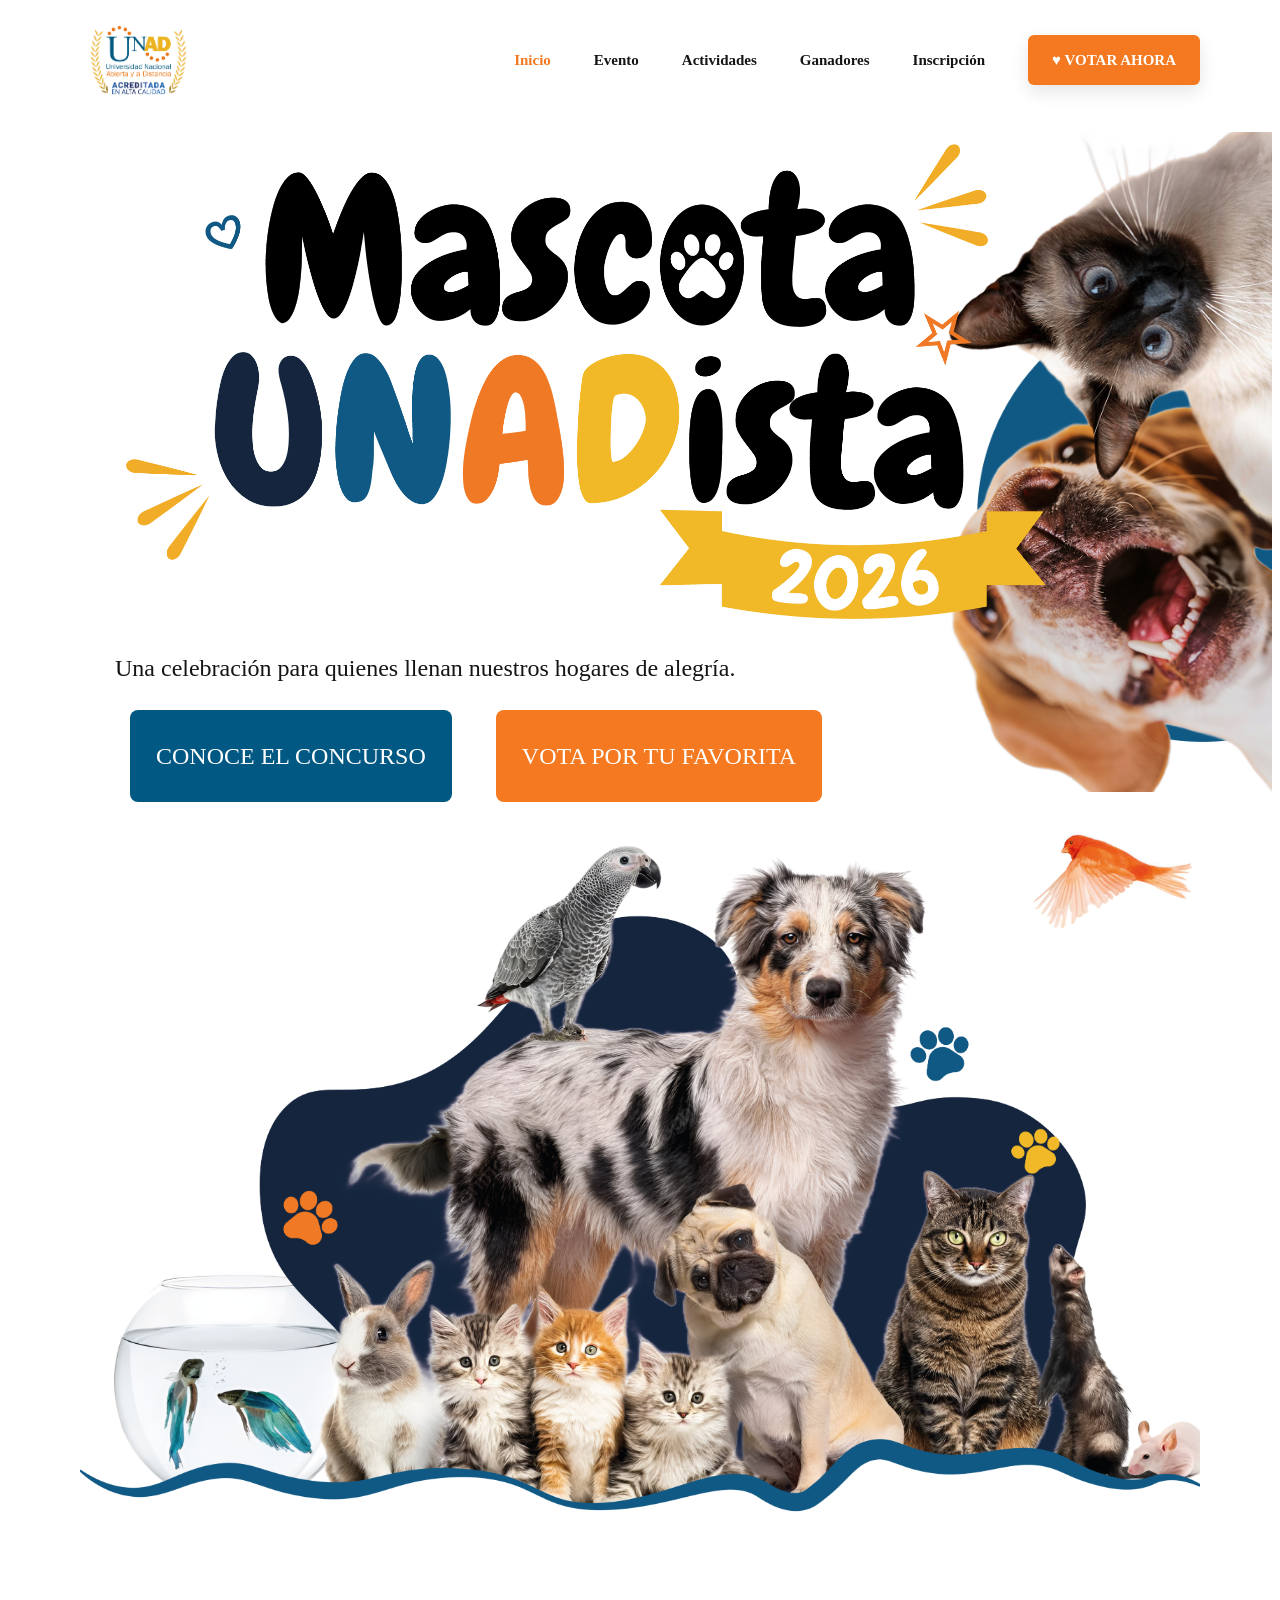
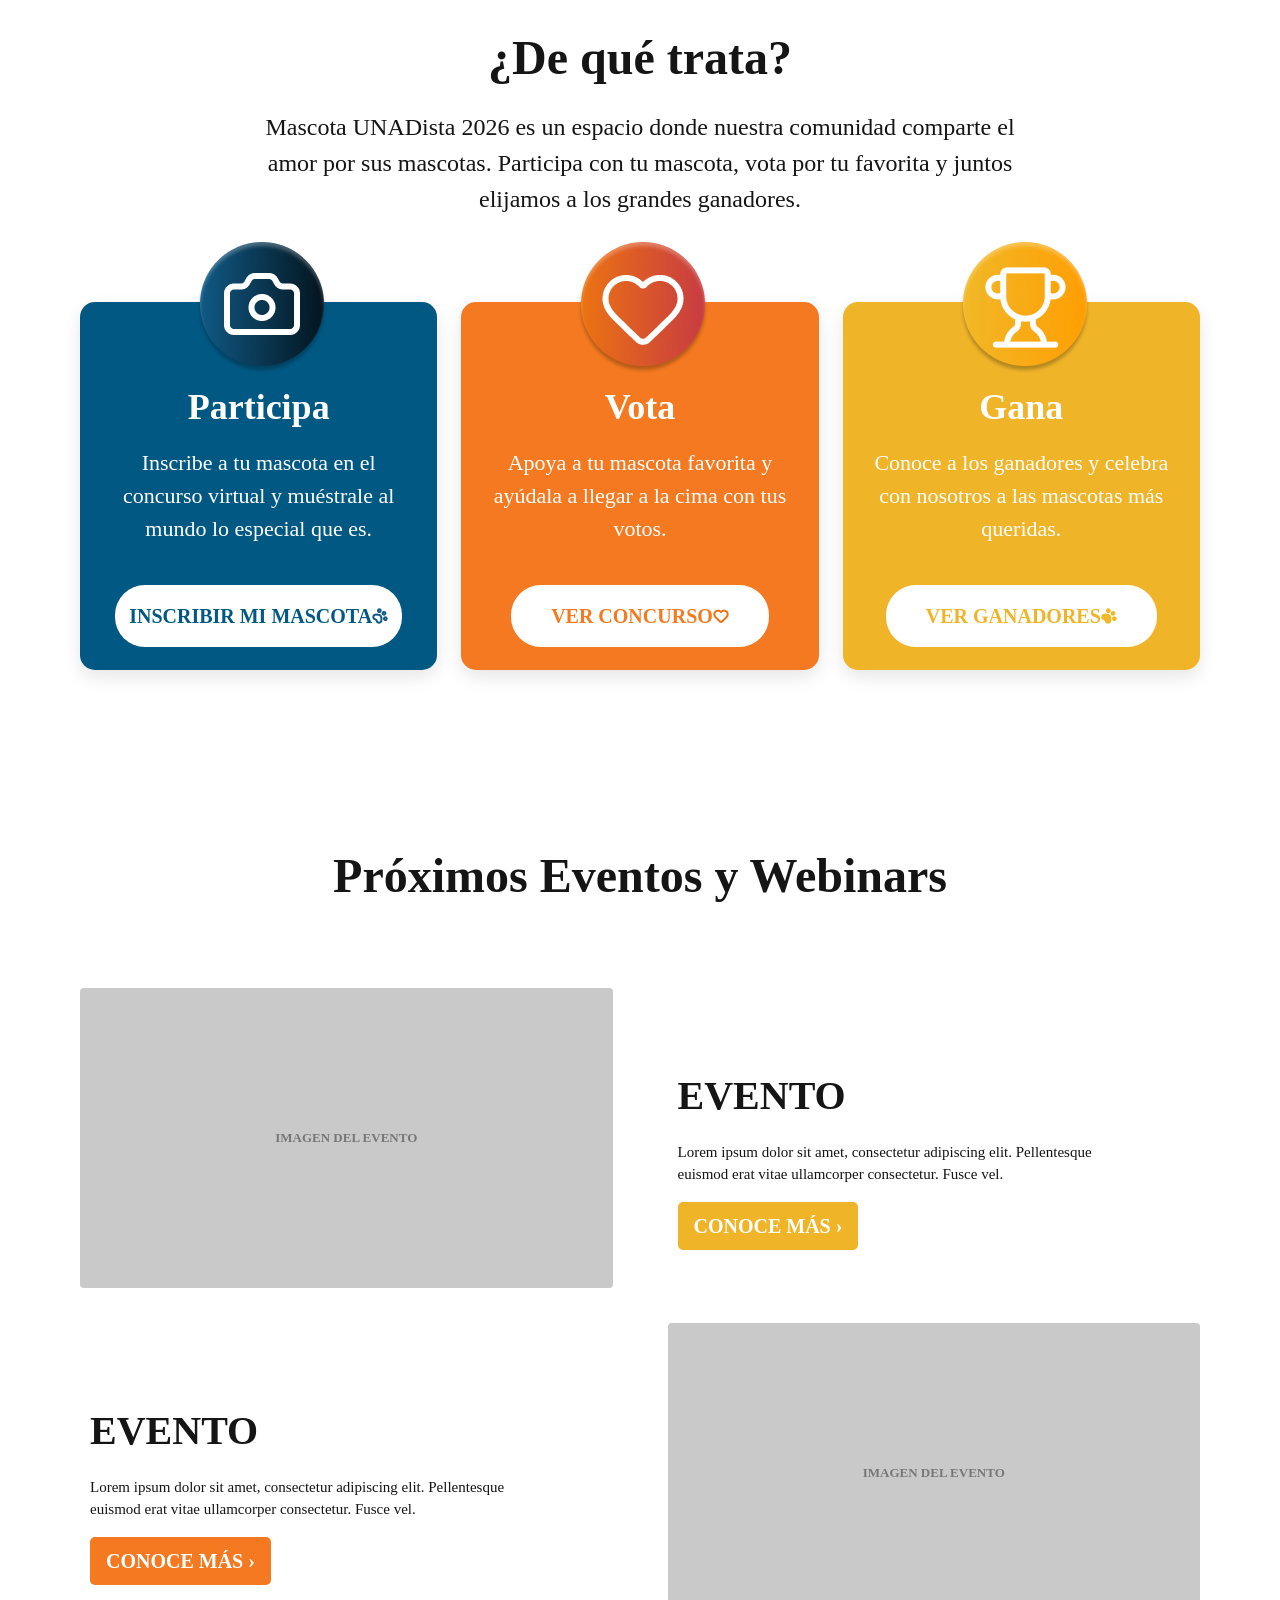
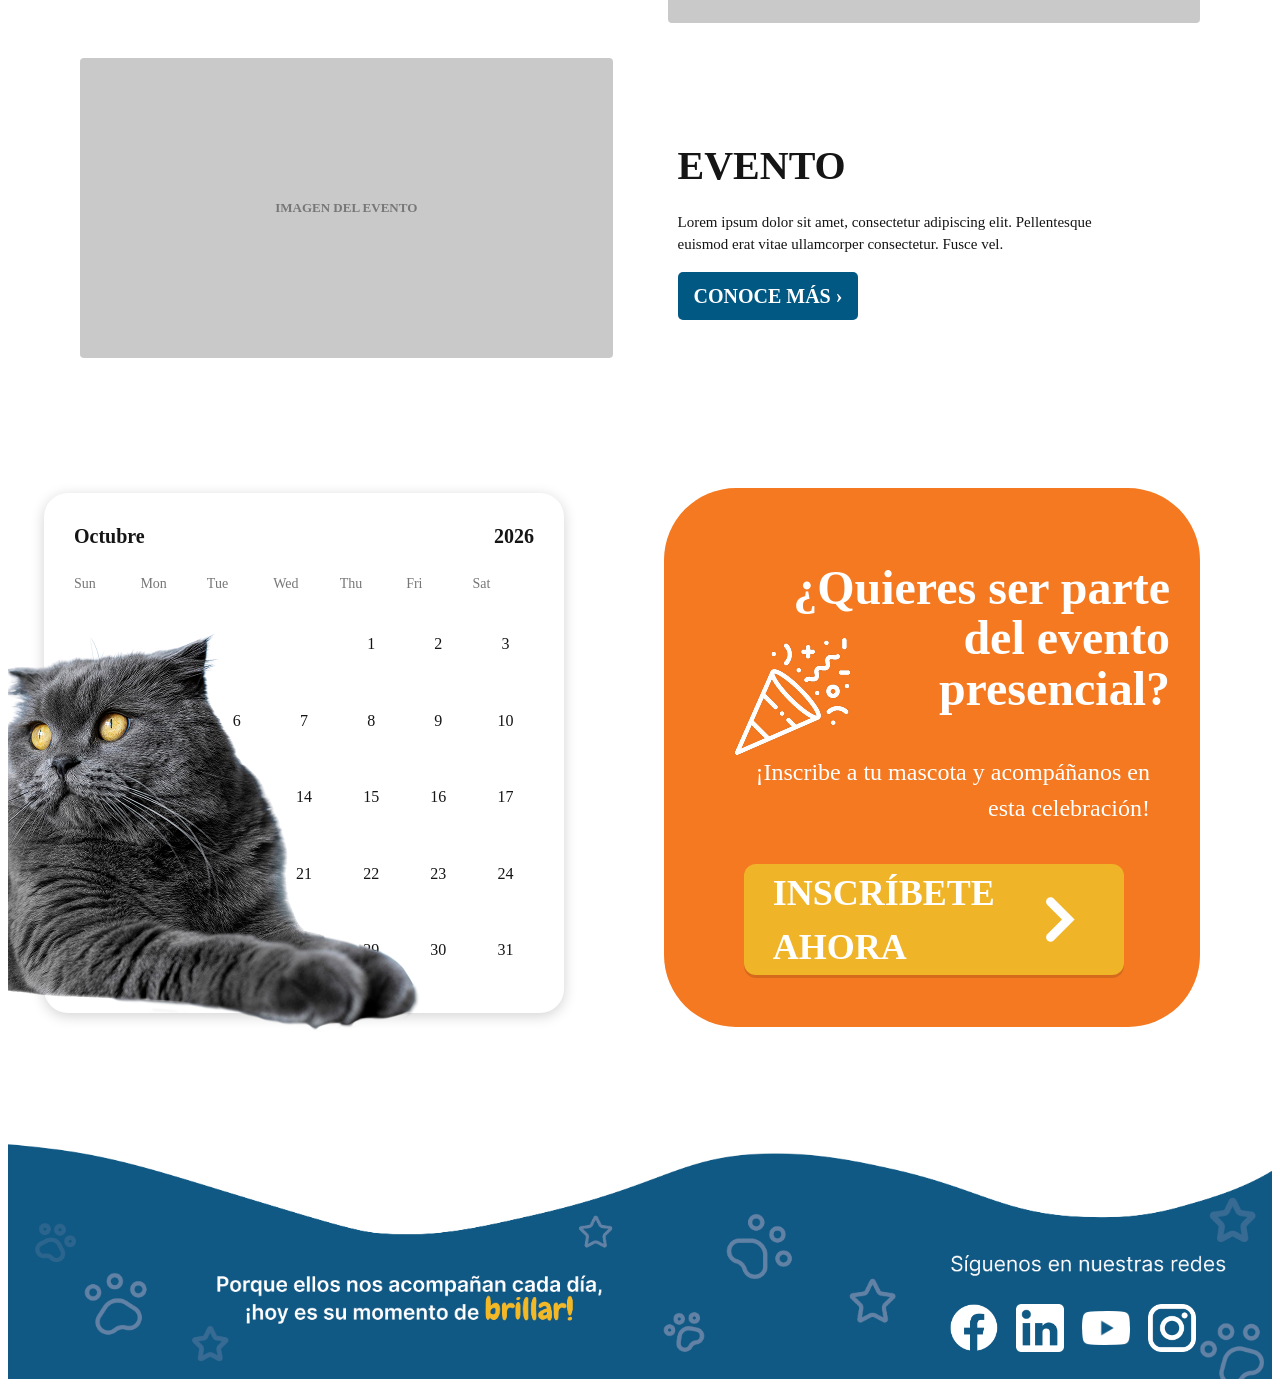
==== commit b6755b6d: "Responsive terminado y Formulario de inscripción" ====
--- a/Mascota Unadista/index.html
+++ b/Mascota Unadista/index.html
@@ -58,6 +58,11 @@
                     Ganadores
                 </a>
 
+                <a href="inscripcion.html">
+                    Inscripción
+                </a>
+
+
                 <a href="vota-ahora.html" class="nav-cta">
                     ♥ VOTAR AHORA
                 </a>
--- a/Mascota Unadista/css/inicio.css
+++ b/Mascota Unadista/css/inicio.css
@@ -273,7 +273,7 @@
     display: block;
 
     object-fit: contain;
-    object-position: -45px;
+  
 }
 
 
@@ -1582,3 +1582,1204 @@
     }
 
 }
+
+/* ==========================================================
+   FOOTER - AJUSTE RESPONSIVE UNIFICADO
+   Evita que los iconos sociales se corten en tablet y móvil.
+========================================================== */
+
+@media (max-width: 760px) {
+
+    .footer-social {
+        top: auto;
+        right: 5.5%;
+        bottom: 8%;
+        gap: clamp(6px, 1.7vw, 10px);
+    }
+
+    .footer-social a {
+        width: clamp(20px, 5.5vw, 28px);
+        height: clamp(20px, 5.5vw, 28px);
+    }
+
+    .footer-social a:hover {
+        transform: none;
+    }
+
+}
+
+@media (max-width: 480px) {
+
+    .footer-social {
+        top: auto;
+        right: 4.5%;
+        bottom: 7%;
+        gap: 6px;
+    }
+
+    .footer-social a {
+        width: clamp(18px, 5.2vw, 23px);
+        height: clamp(18px, 5.2vw, 23px);
+    }
+
+}
+
+/* ==========================================================
+   INICIO - AJUSTES DE COMPOSICIÓN DESKTOP
+   1. Elimina el gran vacío entre el hero y Mascotas Colores.
+   2. Recupera el tamaño visual del calendario del diseño.
+   ========================================================== */
+
+@media (min-width: 901px) {
+
+    /* ------------------------------------------------------
+       HERO
+       La ilustración lateral deja de ocupar una segunda fila
+       invisible del grid. Se superpone al hero sin generar
+       espacio vertical adicional.
+       ------------------------------------------------------ */
+
+    .hero {
+        min-height: 0;
+        padding: 25px 0 0;
+    }
+
+    .hero-grid {
+        position: relative;
+
+        display: block;
+
+        min-height: 0;
+    }
+
+    .hero-copy {
+        position: relative;
+
+        z-index: 2;
+    }
+
+    .hero-art {
+        position: absolute;
+
+        top: 0;
+        bottom: 0;
+        left: 0;
+
+        right:
+            calc(
+                (100vw - min(92vw, var(--container))) / -2
+            );
+
+        min-height: 0;
+
+        display: block;
+
+        margin: 0;
+
+        pointer-events: none;
+
+        z-index: 1;
+    }
+
+    .hero-pets-image {
+        position: absolute;
+
+        top: -30px;
+        right: 0;
+
+        width: 32%;
+        max-width: 520px;
+        height: auto;
+
+        margin: 0;
+        padding: 0;
+
+        object-fit: contain;
+        object-position: right top;
+    }
+
+
+    /* ------------------------------------------------------
+       MASCOTAS COLORES
+       Antes la sección medía 1200px y la imagen estaba anclada
+       al fondo; eso creaba varios cientos de píxeles vacíos.
+       Ahora la imagen participa en el flujo normal.
+       ------------------------------------------------------ */
+
+    .pets-showcase {
+        position: relative;
+
+        height: auto;
+        min-height: 0;
+
+        margin-top: 18px;
+        padding: 0;
+
+        overflow: hidden;
+    }
+
+    .pets-scene {
+        position: relative;
+    }
+
+    .main-pets-image {
+        position: relative;
+
+        left: auto;
+        bottom: auto;
+
+        width: 100%;
+        height: auto;
+
+        margin: 0 auto;
+
+        transform: none;
+
+        object-fit: contain;
+        object-position: center top;
+    }
+
+
+    /* ======================================================
+       CALENDARIO + EVENTO PRESENCIAL
+       Medidas cercanas al frame de referencia:
+       calendario ≈ 520 x 520 px / tarjeta ≈ 536 x 539 px.
+       ====================================================== */
+
+    .presence-grid {
+        grid-template-columns:
+            minmax(0, 1fr)
+            536px;
+
+        align-items: center;
+
+        gap: 60px;
+    }
+
+    .calendar-area {
+        position: relative;
+
+        min-height: 560px;
+    }
+
+
+    /* El gato debe quedar visualmente por delante del calendario. */
+
+    .decor-cat {
+        z-index: 4;
+    }
+
+    .calendar-cat-image {
+        width: 598px;
+        height: 427px;
+
+        object-fit: contain;
+        object-position: left bottom;
+    }
+
+
+    /* Tarjeta del calendario */
+
+    .calendar {
+        position: absolute;
+
+        top: 15px;
+        right: 40px;
+
+        width: 520px;
+        height: 520px;
+
+        display: flex;
+        flex-direction: column;
+
+        padding:
+            28px
+            30px;
+
+        border-radius: 24px;
+
+        font-size: 16px;
+
+        z-index: 3;
+    }
+
+
+    .calendar-top {
+        grid-template-columns:
+            1fr
+            1fr;
+
+        margin-bottom: 22px;
+
+        font-size: 20px;
+    }
+
+
+    .calendar-week {
+        margin-bottom: 16px;
+
+        color: #777;
+
+        font-size: 14px;
+    }
+
+
+    .calendar-days {
+        flex: 1;
+
+        grid-template-columns:
+            repeat(
+                7,
+                1fr
+            );
+
+        grid-template-rows:
+            repeat(
+                5,
+                1fr
+            );
+
+        gap:
+            8px
+            10px;
+    }
+
+
+    .calendar-days span {
+        min-height: 0;
+
+        display: grid;
+
+        place-items: center;
+
+        font-size: 16px;
+    }
+
+
+    .calendar-days .marked {
+        width: 38px;
+        height: 38px;
+
+        justify-self: center;
+        align-self: center;
+    }
+
+
+    /* La tarjeta naranja conserva las dimensiones del diseño. */
+
+    .presence-card {
+        width: 536px;
+        max-width: 536px;
+        height: 539px;
+    }
+
+}
+
+/* ==========================================================
+   INICIO - CORRECCIONES RESPONSIVE FINALES
+   1. Hero completo y pegado al borde derecho en escritorio.
+   2. Hero lateral oculto en celular.
+   3. Iconos de "¿De qué trata?" centrados sin superposición.
+   4. Calendario y tarjeta presencial contenidos en móvil.
+========================================================== */
+
+
+/* ==========================================================
+   HERO - ESCRITORIO
+========================================================== */
+
+@media (min-width: 901px) {
+
+    .hero {
+        position: relative;
+
+        min-height: 690px;
+
+        padding:
+            20px
+            0
+            0;
+
+        overflow: hidden;
+    }
+
+
+    .hero-grid {
+        position: relative;
+
+        display: block;
+
+        min-height: 670px;
+    }
+
+
+    .hero-copy {
+        position: relative;
+
+        z-index: 3;
+    }
+
+
+    /*
+       El contenedor rompe solamente hacia el borde derecho del
+       viewport. La imagen queda siempre pegada al lateral derecho.
+    */
+    .hero-art {
+        position: absolute;
+
+        top: 0;
+        right:
+            calc(
+                (100vw - min(92vw, var(--container))) / -2
+            );
+        bottom: 0;
+        left: 0;
+
+        width: auto;
+        min-height: 0;
+
+        margin: 0;
+
+        display: block;
+
+        pointer-events: none;
+
+        z-index: 1;
+    }
+
+
+    /*
+       Se usa contain y un ancho controlado por viewport.
+       Así nunca se recorta la ilustración y su borde derecho
+       coincide con el borde de la pantalla.
+    */
+    .hero-pets-image {
+        position: absolute;
+
+        top: 0;
+        right: 0;
+
+        width: min(50vw, 720px);
+        max-width: none;
+        height: auto;
+        max-height: 660px;
+
+        margin: 0;
+        padding: 0;
+
+        object-fit: contain;
+        object-position: right top;
+    }
+
+}
+
+
+/* ==========================================================
+   ¿DE QUÉ TRATA? - TABLET Y CELULAR
+========================================================== */
+
+@media (max-width: 900px) {
+
+    .steps-grid {
+        gap: 88px;
+    }
+
+
+    .step-card {
+        position: relative;
+
+        overflow: visible;
+
+        padding:
+            72px
+            24px
+            28px;
+    }
+
+
+    .step-icon {
+        position: absolute;
+
+        top: -52px;
+        left: 50%;
+
+        width: 108px;
+        height: 108px;
+
+        display: grid;
+        place-items: center;
+
+        transform: translateX(-50%);
+    }
+
+
+    .step-icon img,
+    .step-icon-image {
+        display: block;
+
+        width: 100%;
+        height: 100%;
+
+        object-fit: contain;
+        object-position: center;
+    }
+
+}
+
+
+/* ==========================================================
+   CALENDARIO + EVENTO PRESENCIAL - TABLET / CELULAR
+========================================================== */
+
+@media (max-width: 900px) {
+
+    .presence {
+        padding:
+            40px
+            0
+            60px;
+
+        overflow: hidden;
+    }
+
+
+    .presence-grid {
+        width: min(92%, var(--container));
+
+        grid-template-columns: 1fr;
+
+        gap: 42px;
+
+        margin-inline: auto;
+    }
+
+
+    /* --------------------------
+       CALENDARIO
+    -------------------------- */
+
+    .calendar-area {
+        position: relative;
+
+        width: 100%;
+
+        min-height:
+            clamp(
+                330px,
+                78vw,
+                430px
+            );
+
+        overflow: visible;
+    }
+
+
+    .decor-cat {
+        position: absolute;
+
+        left: 0;
+        bottom: 0;
+
+        transform: none;
+
+        z-index: 4;
+    }
+
+
+    .calendar-cat-image {
+        width:
+            min(
+                72vw,
+                320px
+            );
+
+        height: auto;
+
+        aspect-ratio: auto;
+
+        object-fit: contain;
+        object-position: left bottom;
+    }
+
+
+    .calendar {
+        position: absolute;
+
+        top: 14px;
+        right: 0;
+
+        width:
+            min(
+                46vw,
+                210px
+            );
+
+        height: auto;
+
+        padding: 14px;
+
+        border-radius: 12px;
+
+        font-size: 9px;
+
+        z-index: 3;
+    }
+
+
+    .calendar-top {
+        margin-bottom: 10px;
+
+        font-size: 10px;
+    }
+
+
+    .calendar-week {
+        margin-bottom: 8px;
+
+        font-size: 8px;
+    }
+
+
+    .calendar-days {
+        display: grid;
+
+        grid-template-columns:
+            repeat(
+                7,
+                1fr
+            );
+
+        grid-template-rows: none;
+
+        gap: 5px;
+    }
+
+
+    .calendar-days span {
+        min-height: 19px;
+
+        font-size: 9px;
+    }
+
+
+    .calendar-days .marked {
+        width: auto;
+        height: auto;
+    }
+
+
+    /* --------------------------
+       TARJETA NARANJA
+    -------------------------- */
+
+    .presence-card {
+        position: relative;
+
+        width: 100%;
+        max-width: 100%;
+        height: auto;
+        min-height: 0;
+
+        margin: 0;
+
+        padding:
+            32px
+            24px
+            30px;
+
+        border-radius: 44px;
+
+        overflow: hidden;
+    }
+
+
+    .presence-card h2 {
+        font-size:
+            clamp(
+                32px,
+                7vw,
+                44px
+            );
+
+        line-height: 1.06;
+
+        text-align: center;
+
+        font-weight: 600;
+    }
+
+
+    .presence-card p {
+        margin:
+            20px
+            0;
+
+        font-size:
+            clamp(
+                18px,
+                4vw,
+                24px
+            );
+
+        text-align: center;
+    }
+
+
+    .presence-decoration {
+        position: static;
+
+        display: block;
+
+        width: 72px;
+
+        margin:
+            0
+            auto
+            14px;
+    }
+
+
+    .presence-decoration img {
+        display: block;
+
+        width: 100%;
+        height: auto;
+
+        object-fit: contain;
+    }
+
+
+    .presence-btn {
+        width: min(100%, 380px);
+        height: auto;
+        min-height: 92px;
+
+        margin:
+            24px
+            auto
+            0;
+
+        padding:
+            14px
+            20px;
+
+        justify-content: space-between;
+
+        font-size:
+            clamp(
+                25px,
+                6vw,
+                34px
+            );
+    }
+
+
+    .presence-btn img {
+        width: 38px;
+        height: auto;
+
+        flex: 0 0 auto;
+
+        object-fit: contain;
+    }
+
+}
+
+
+/* ==========================================================
+   CELULAR
+========================================================== */
+
+@media (max-width: 720px) {
+
+    /*
+       En celular se elimina por completo la ilustración lateral
+       del hero. El logo/título conserva su protagonismo y deja de
+       superponerse con las mascotas.
+    */
+    .hero-art {
+        display: none !important;
+    }
+
+
+    .hero {
+        min-height: 0;
+
+        padding:
+            24px
+            0
+            28px;
+    }
+
+
+    .hero-grid {
+        min-height: 0;
+    }
+
+
+    .hero-copy {
+        padding-inline: 0;
+    }
+
+
+    .hero-subtitle {
+        margin:
+            16px
+            auto
+            0;
+
+        max-width: 92%;
+
+        font-size:
+            clamp(
+                18px,
+                5vw,
+                23px
+            );
+
+        text-align: center;
+    }
+
+
+    .hero-actions {
+        width: 100%;
+
+        margin-top: 20px;
+
+        gap: 12px;
+    }
+
+
+    .btn {
+        width: 100%;
+
+        margin-inline: 0;
+
+        padding:
+            18px
+            14px;
+
+        font-size:
+            clamp(
+                18px,
+                5vw,
+                23px
+            );
+    }
+
+
+    /*
+       Sin hero lateral, esta sección puede acercarse al contenido
+       anterior sin generar huecos artificiales.
+    */
+    .pets-showcase {
+        height: auto;
+
+        margin-top: 0;
+
+        padding-top: 10px;
+    }
+
+
+    .main-pets-image {
+        position: relative;
+
+        left: auto;
+        bottom: auto;
+
+        width: 100%;
+
+        transform: none;
+    }
+
+}
+
+
+/* ==========================================================
+   CELULAR PEQUEÑO
+========================================================== */
+
+@media (max-width: 480px) {
+
+    .steps-grid {
+        gap: 82px;
+    }
+
+
+    .step-card {
+        padding:
+            65px
+            18px
+            26px;
+    }
+
+
+    .step-icon {
+        top: -47px;
+
+        width: 96px;
+        height: 96px;
+    }
+
+
+    .calendar-area {
+        min-height:
+            clamp(
+                300px,
+                92vw,
+                365px
+            );
+    }
+
+
+    .calendar-cat-image {
+        width:
+            min(
+                70vw,
+                275px
+            );
+    }
+
+
+    .calendar {
+        top: 8px;
+        right: 0;
+
+        width:
+            min(
+                48vw,
+                190px
+            );
+
+        padding: 11px;
+
+        font-size: 8px;
+    }
+
+
+    .calendar-top {
+        font-size: 9px;
+    }
+
+
+    .calendar-week {
+        font-size: 7px;
+    }
+
+
+    .calendar-days {
+        gap: 4px;
+    }
+
+
+    .calendar-days span {
+        min-height: 17px;
+
+        font-size: 8px;
+    }
+
+
+    .presence-card {
+        padding:
+            28px
+            18px
+            26px;
+
+        border-radius: 36px;
+    }
+
+
+    .presence-decoration {
+        display: none;
+    }
+
+
+    .presence-card h2 {
+        font-size:
+            clamp(
+                30px,
+                9vw,
+                38px
+            );
+    }
+
+
+    .presence-card p {
+        font-size:
+            clamp(
+                17px,
+                5.5vw,
+                21px
+            );
+    }
+
+
+    .presence-btn {
+        min-height: 84px;
+
+        padding:
+            12px
+            16px;
+
+        font-size:
+            clamp(
+                24px,
+                8vw,
+                31px
+            );
+    }
+
+
+    .presence-btn img {
+        width: 32px;
+    }
+
+}
+
+/* ==========================================================
+   INICIO - AJUSTE HEADER + CALENDARIO RESPONSIVE V3
+   ========================================================== */
+
+/* ----------------------------------------------------------
+   HEADER
+   Se iguala a la escala usada en las demás páginas.
+---------------------------------------------------------- */
+
+.nav-wrapper {
+    min-height: 104px;
+    gap: 30px;
+}
+
+.brand {
+    width: 170px;
+    height: 92px;
+
+    display: flex;
+    align-items: center;
+    justify-content: flex-start;
+
+    flex: 0 0 auto;
+}
+
+.logo-unad {
+    width: 155px;
+    height: 92px;
+
+    margin-top: 0;
+
+    display: block;
+
+    object-fit: contain;
+    object-position: left center;
+}
+
+.main-nav {
+    gap: 43px;
+
+    font-size: 15px;
+    font-weight: 600;
+}
+
+.nav-cta {
+    padding: 14px 24px;
+
+    border-radius: 6px;
+}
+
+
+/* ----------------------------------------------------------
+   TABLET
+---------------------------------------------------------- */
+
+@media (max-width: 900px) {
+
+    .nav-wrapper {
+        min-height: 78px;
+    }
+
+    .brand {
+        width: 135px;
+        height: 72px;
+    }
+
+    .logo-unad {
+        width: 120px;
+        height: 72px;
+    }
+
+    .main-nav {
+        gap: 22px;
+        font-size: 14px;
+    }
+
+
+    /* CALENDARIO MÁS GRANDE EN RESPONSIVE */
+
+    .calendar-area {
+        min-height: clamp(370px, 92vw, 470px);
+    }
+
+    .calendar-cat-image {
+        width: min(78vw, 340px);
+        height: auto;
+
+        object-fit: contain;
+        object-position: left bottom;
+    }
+
+    .calendar {
+        top: 10px;
+        right: 0;
+
+        width: min(64vw, 290px);
+        height: auto;
+
+        padding: 16px;
+
+        border-radius: 14px;
+
+        font-size: 11px;
+    }
+
+    .calendar-top {
+        margin-bottom: 12px;
+
+        font-size: 12px;
+    }
+
+    .calendar-week {
+        margin-bottom: 10px;
+
+        font-size: 9px;
+    }
+
+    .calendar-days {
+        gap: 5px;
+    }
+
+    .calendar-days span {
+        min-height: 22px;
+
+        font-size: 10px;
+    }
+
+}
+
+
+/* ----------------------------------------------------------
+   CELULAR
+---------------------------------------------------------- */
+
+@media (max-width: 720px) {
+
+    .nav-wrapper {
+        min-height: 78px;
+    }
+
+    .brand {
+        width: 135px;
+        height: 72px;
+    }
+
+    .logo-unad {
+        width: 120px;
+        height: 72px;
+    }
+
+    .main-nav {
+        top: 78px;
+    }
+
+
+    /* El calendario ocupa una parte mucho mayor del ancho
+       sin desbordarse del viewport. */
+
+    .calendar-area {
+        min-height: clamp(360px, 102vw, 430px);
+    }
+
+    .decor-cat {
+        left: 0;
+        bottom: 0;
+    }
+
+    .calendar-cat-image {
+        width: min(82vw, 305px);
+    }
+
+    .calendar {
+        top: 8px;
+        right: 0;
+
+        width: min(70vw, 260px);
+
+        padding: 14px;
+
+        font-size: 10px;
+    }
+
+    .calendar-top {
+        margin-bottom: 10px;
+
+        font-size: 11px;
+    }
+
+    .calendar-week {
+        margin-bottom: 8px;
+
+        font-size: 8px;
+    }
+
+    .calendar-days {
+        gap: 4px;
+    }
+
+    .calendar-days span {
+        min-height: 20px;
+
+        font-size: 9px;
+    }
+
+}
+
+
+/* ----------------------------------------------------------
+   CELULAR PEQUEÑO
+---------------------------------------------------------- */
+
+@media (max-width: 480px) {
+
+    .calendar-area {
+        min-height: clamp(350px, 108vw, 405px);
+    }
+
+    .calendar-cat-image {
+        width: min(84vw, 290px);
+    }
+
+    .calendar {
+        top: 6px;
+        right: 0;
+
+        width: min(72vw, 245px);
+
+        padding: 13px;
+
+        font-size: 9px;
+    }
+
+    .calendar-top {
+        font-size: 10px;
+    }
+
+    .calendar-week {
+        font-size: 7.5px;
+    }
+
+    .calendar-days span {
+        min-height: 19px;
+
+        font-size: 8.5px;
+    }
+
+}
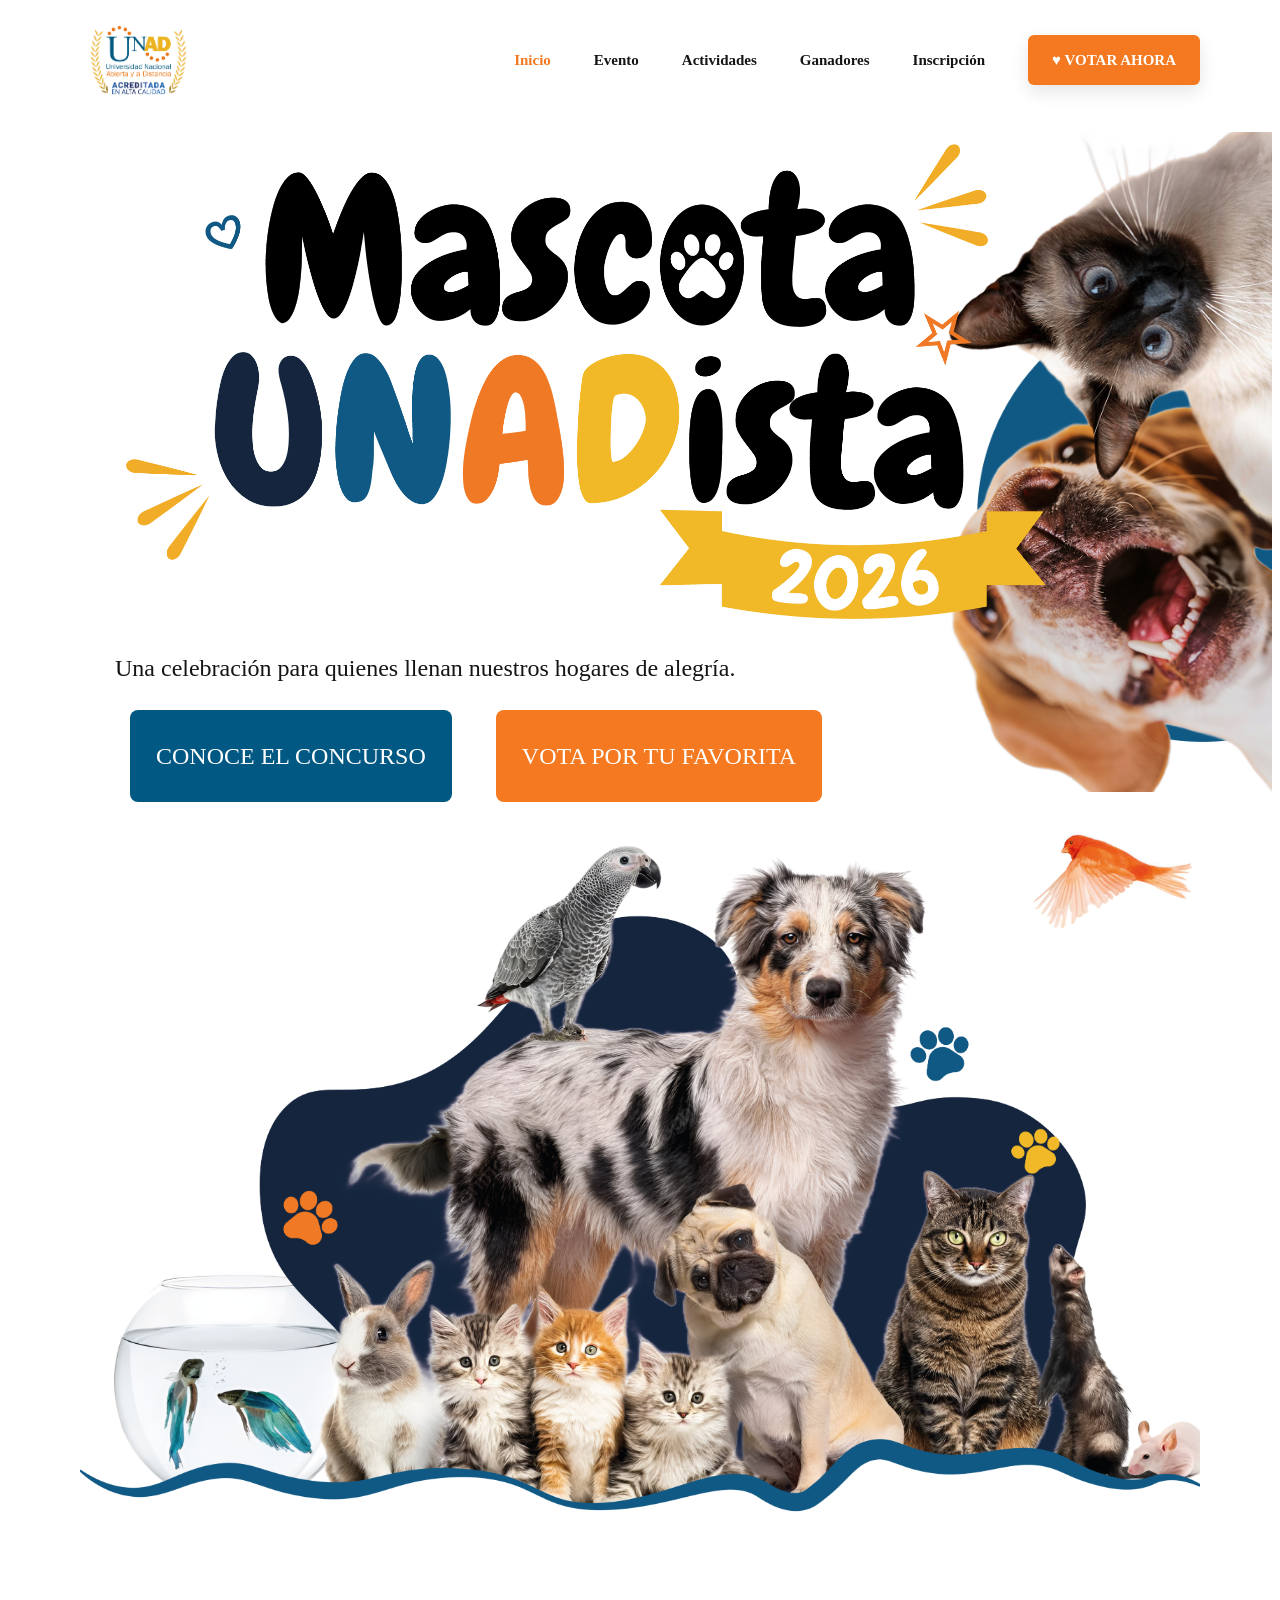
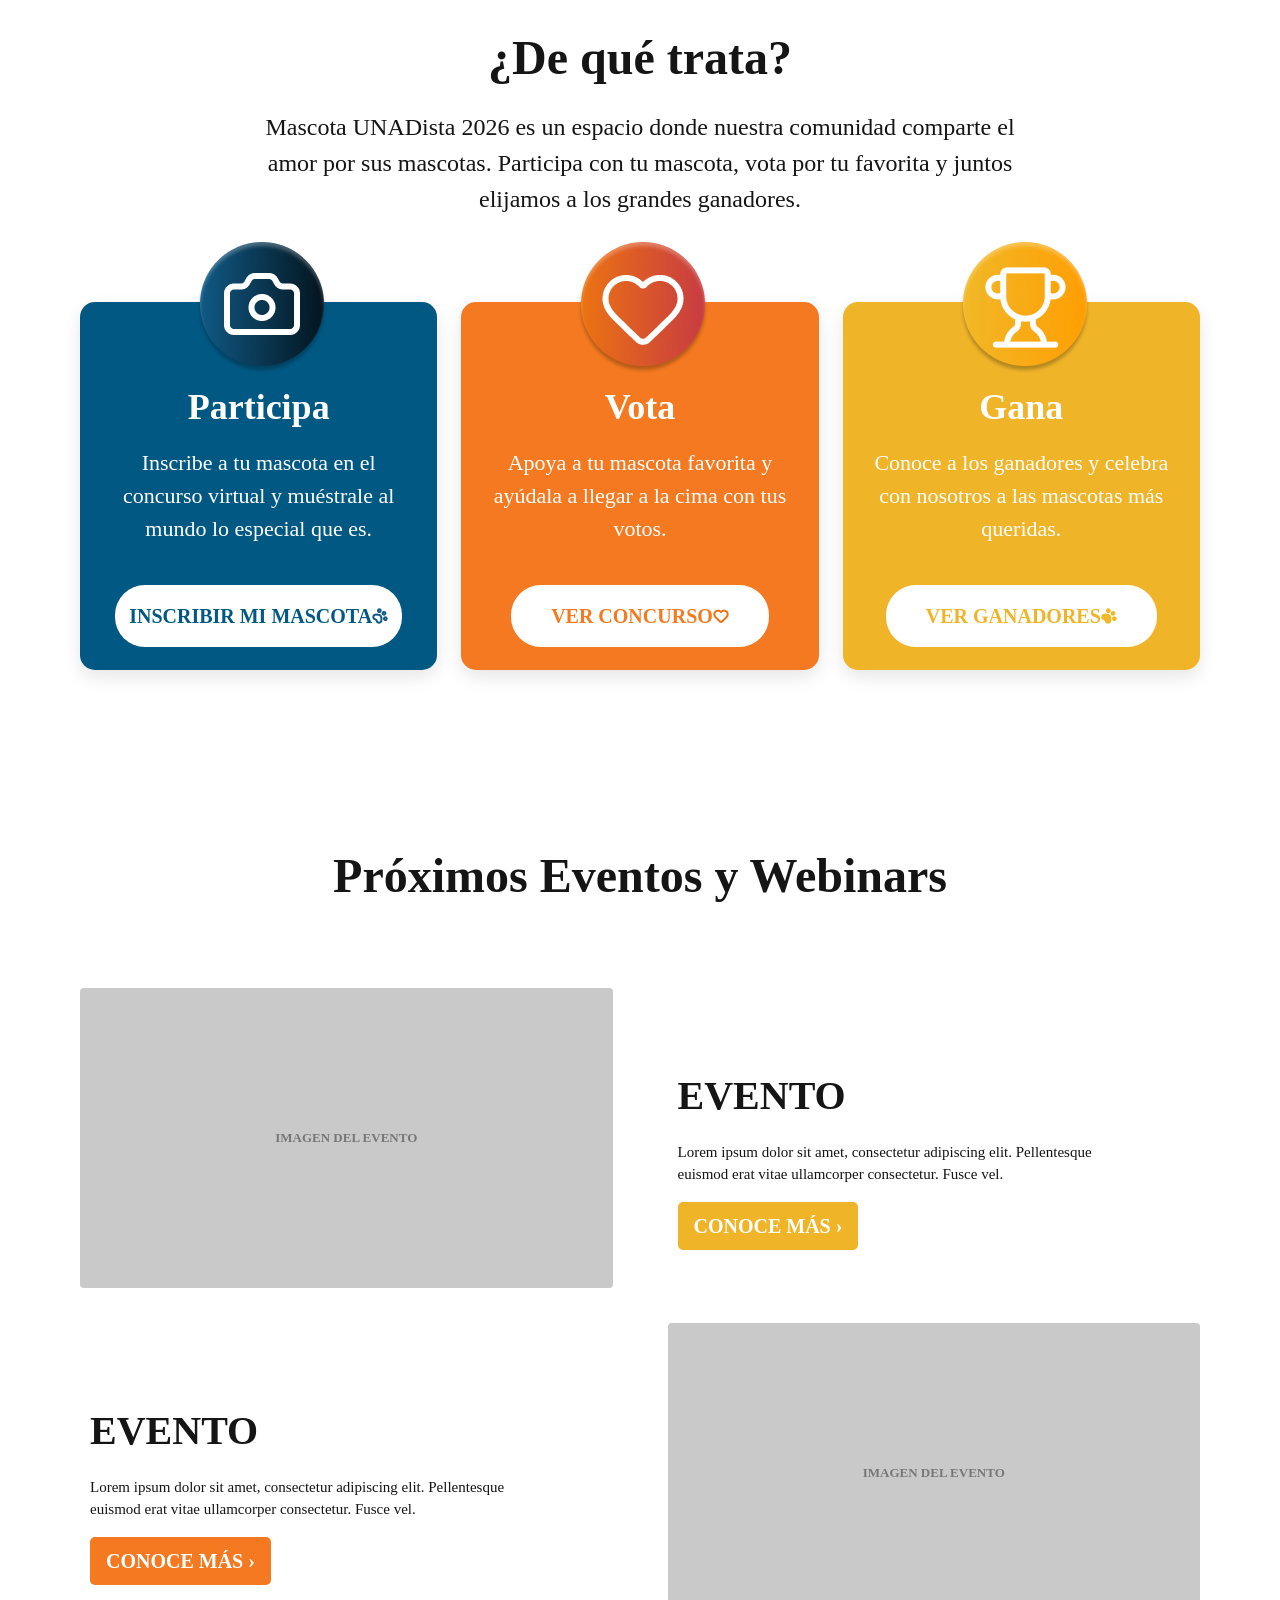
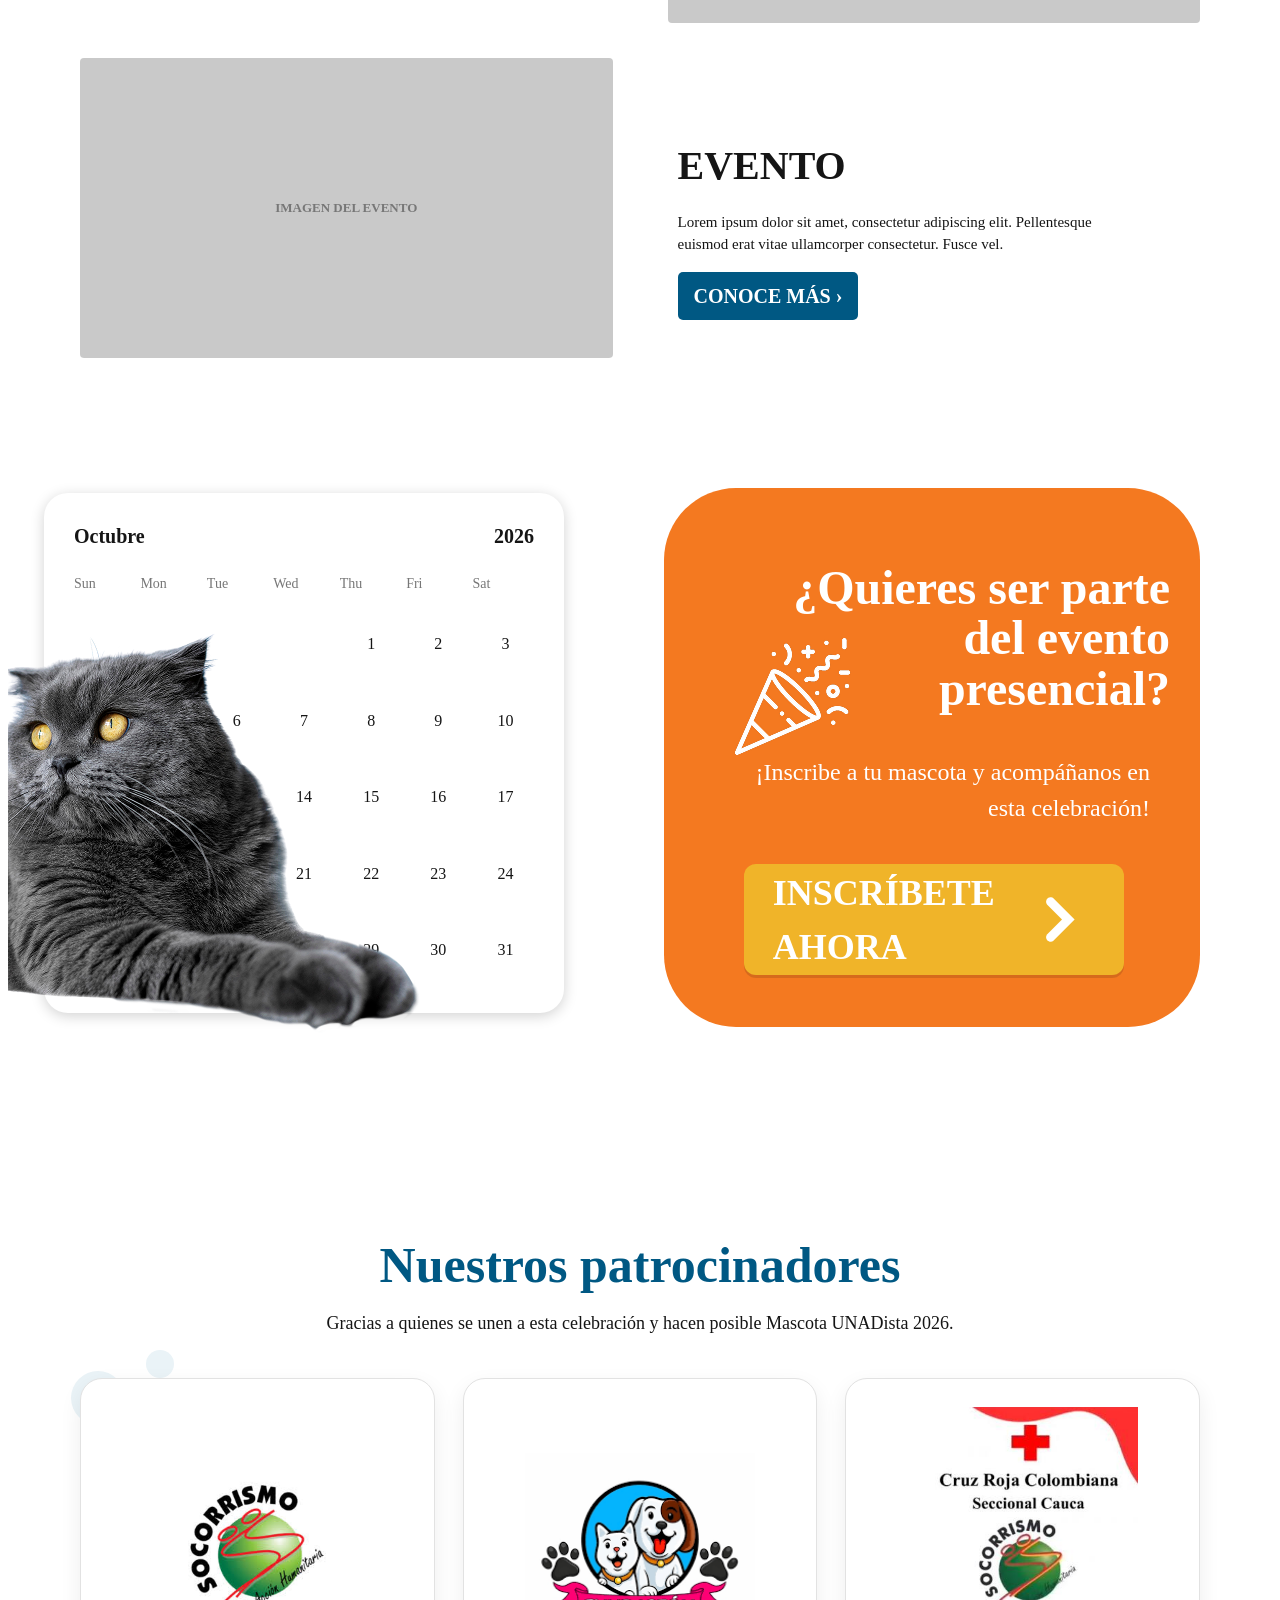
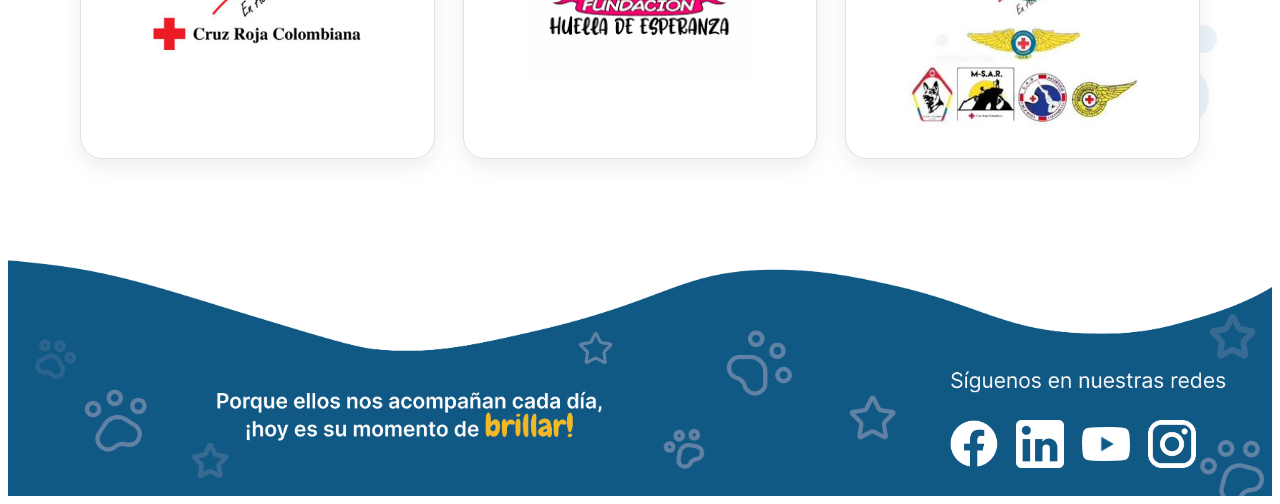
==== commit 8a12e750: "Patrocinadores Agregados" ====
--- a/Mascota Unadista/index.html
+++ b/Mascota Unadista/index.html
@@ -101,7 +101,7 @@
 
                     <div class="hero-actions">
 
-                        <a href="concurso.html"
+                        <a href="evento.html"
                            class="btn btn-blue">
                             CONOCE EL CONCURSO
                         </a>
@@ -199,7 +199,7 @@
                             que es.
                         </p>
 
-                        <a href="concurso.html"
+                        <a href="inscripcion.html"
                            class="small-btn-inscribir">
                             INSCRIBIR MI MASCOTAㅤ<img src="assets/iconos/paw-print.png" alt="Icono Pata">
                         </a>
@@ -510,7 +510,7 @@
 
                     <span class="presence-decoration">
                            <img
-                            src="assets\iconos\Celebracion.png"
+                            src="assets/iconos/Celebracion.png"
                             alt="icono Celebración"
                            
                         >
@@ -537,12 +537,66 @@
 
                      
                          <img
-                            src="assets\iconos\Flecha.png"
+                            src="assets/iconos/Flecha.png"
                             alt="icono Flecha"
                            
                         >
 
                     </a>
+
+                </div>
+
+            </div>
+
+        </section>
+
+
+        <!-- =====================================================
+             PATROCINADORES
+        ====================================================== -->
+
+        <section class="sponsors section" aria-labelledby="sponsors-title">
+
+            <div class="container sponsors-inner">
+
+                <div class="sponsors-heading">
+
+                    <h2 id="sponsors-title">
+                        Nuestros patrocinadores
+                    </h2>
+
+                    <p>
+                        Gracias a quienes se unen a esta celebración
+                        y hacen posible Mascota UNADista 2026.
+                    </p>
+
+                </div>
+
+                <div class="sponsors-grid">
+
+                    <article class="sponsor-card">
+                        <img
+                            src="assets\logo\patrocinador-01.png"
+                            alt="Patrocinador 1"
+                            class="sponsor-logo"
+                        >
+                    </article>
+
+                    <article class="sponsor-card">
+                        <img
+                            src="assets\logo\patrocinador-02.png"
+                            alt="Patrocinador 2"
+                            class="sponsor-logo"
+                        >
+                    </article>
+
+                    <article class="sponsor-card">
+                        <img
+                            src="assets\logo\patrocinador-03.png"
+                            alt="Patrocinador 3"
+                            class="sponsor-logo"
+                        >
+                    </article>
 
                 </div>
 
@@ -569,7 +623,7 @@
     <!-- Redes sociales -->
     <div class="footer-social">
 
-        <a href="#"
+        <a href="https://www.facebook.com/UniversidadUNAD/"
            aria-label="Facebook">
             <img
                 src="assets/iconos/Facebook.png"
@@ -577,7 +631,7 @@
             >
         </a>
 
-        <a href="#"
+        <a href="https://www.linkedin.com/school/universidadunad"
            aria-label="LinkedIn">
             <img
                 src="assets/iconos/Linkedin.png"
@@ -585,7 +639,7 @@
             >
         </a>
 
-        <a href="#"
+        <a href="https://www.youtube.com/@universidadunadTvUnadVirtual"
            aria-label="YouTube">
             <img
                 src="assets/iconos/Youtube.png"
@@ -593,7 +647,7 @@
             >
         </a>
 
-        <a href="#"
+        <a href="https://www.instagram.com/universidadunad"
            aria-label="Instagram">
             <img
                 src="assets/iconos/Instagram.png"
--- a/Mascota Unadista/css/inicio.css
+++ b/Mascota Unadista/css/inicio.css
@@ -2783,3 +2783,209 @@
     }
 
 }
+
+
+/* ==========================================================
+   PATROCINADORES
+========================================================== */
+
+.sponsors {
+    position: relative;
+    padding: 70px 0 85px;
+    overflow: hidden;
+    background: #ffffff;
+}
+
+.sponsors::before,
+.sponsors::after {
+    content: "";
+    position: absolute;
+    border-radius: 50%;
+    background: var(--light-blue);
+    pointer-events: none;
+}
+
+.sponsors::before {
+    width: 54px;
+    height: 54px;
+    left: 5%;
+    top: 34%;
+    box-shadow:
+        62px -34px 0 -13px var(--light-blue),
+        102px 29px 0 -18px var(--light-blue);
+}
+
+.sponsors::after {
+    width: 68px;
+    height: 68px;
+    right: 5%;
+    bottom: 16%;
+    box-shadow:
+        -60px -38px 0 -17px var(--light-blue),
+        28px -57px 0 -20px var(--light-blue);
+}
+
+.sponsors-inner {
+    position: relative;
+    z-index: 2;
+}
+
+.sponsors-heading {
+    max-width: 760px;
+    margin: 0 auto 42px;
+    text-align: center;
+}
+
+.sponsors-heading h2 {
+    margin-bottom: 12px;
+    color: var(--blue);
+    font-size: clamp(36px, 4vw, 50px);
+    line-height: 1.05;
+    font-weight: 700;
+}
+
+.sponsors-heading p {
+    font-size: 18px;
+    line-height: 1.45;
+}
+
+.sponsors-grid {
+    display: grid;
+    grid-template-columns: repeat(3, minmax(0, 1fr));
+    gap: 28px;
+}
+
+.sponsor-card {
+    min-height: 180px;
+    display: flex;
+    align-items: center;
+    justify-content: center;
+    padding: 28px 30px;
+    border: 1px solid #e2e2e2;
+    border-radius: 22px;
+    background: #ffffff;
+    box-shadow: 0 8px 22px rgba(0, 0, 0, 0.07);
+    transition: transform .2s ease, box-shadow .2s ease;
+}
+
+.sponsor-card:hover {
+    transform: translateY(-4px);
+    box-shadow: 0 12px 26px rgba(0, 0, 0, 0.10);
+}
+
+.sponsor-logo {
+    width: 100%;
+    max-width: 230px;
+    object-fit: contain;
+    object-position: center;
+}
+
+
+/* ==========================================================
+   HERO - VISIBILIDAD POR TAMAÑO DE PANTALLA
+   La imagen lateral solo se muestra en escritorio amplio.
+========================================================== */
+
+@media (max-width: 1200px) {
+
+    .hero-art {
+        display: none !important;
+    }
+
+    .hero {
+        min-height: 0 !important;
+        padding: 24px 0 30px;
+    }
+
+    .hero-grid {
+        min-height: 0 !important;
+    }
+
+    .hero-copy {
+        width: 100%;
+        padding-inline: 0;
+        text-align: center;
+    }
+
+    .title-main {
+        margin-inline: auto;
+    }
+
+    .mascota-unadista-logo {
+        object-position: center;
+    }
+
+    .hero-subtitle {
+        margin-inline: auto;
+        text-align: center;
+    }
+
+    .hero-actions {
+        justify-content: center;
+    }
+
+}
+
+
+/* ==========================================================
+   PATROCINADORES - RESPONSIVE
+========================================================== */
+
+@media (max-width: 900px) {
+
+    .sponsors {
+        padding: 58px 0 68px;
+    }
+
+    .sponsors-heading {
+        margin-bottom: 34px;
+    }
+
+    .sponsors-heading p {
+        font-size: 16px;
+    }
+
+    .sponsors-grid {
+        grid-template-columns: 1fr;
+        max-width: 520px;
+        margin-inline: auto;
+        gap: 18px;
+    }
+
+    .sponsor-card {
+        min-height: 150px;
+    }
+
+    .sponsor-logo {
+        max-width: 210px;
+        max-height: 95px;
+    }
+
+}
+
+@media (max-width: 480px) {
+
+    .sponsors {
+        padding: 48px 0 58px;
+    }
+
+    .sponsors-heading h2 {
+        font-size: 34px;
+    }
+
+    .sponsors-heading p {
+        font-size: 15px;
+    }
+
+    .sponsor-card {
+        min-height: 135px;
+        padding: 22px 24px;
+        border-radius: 18px;
+    }
+
+    .sponsor-logo {
+        max-width: 190px;
+        max-height: 85px;
+    }
+
+}
